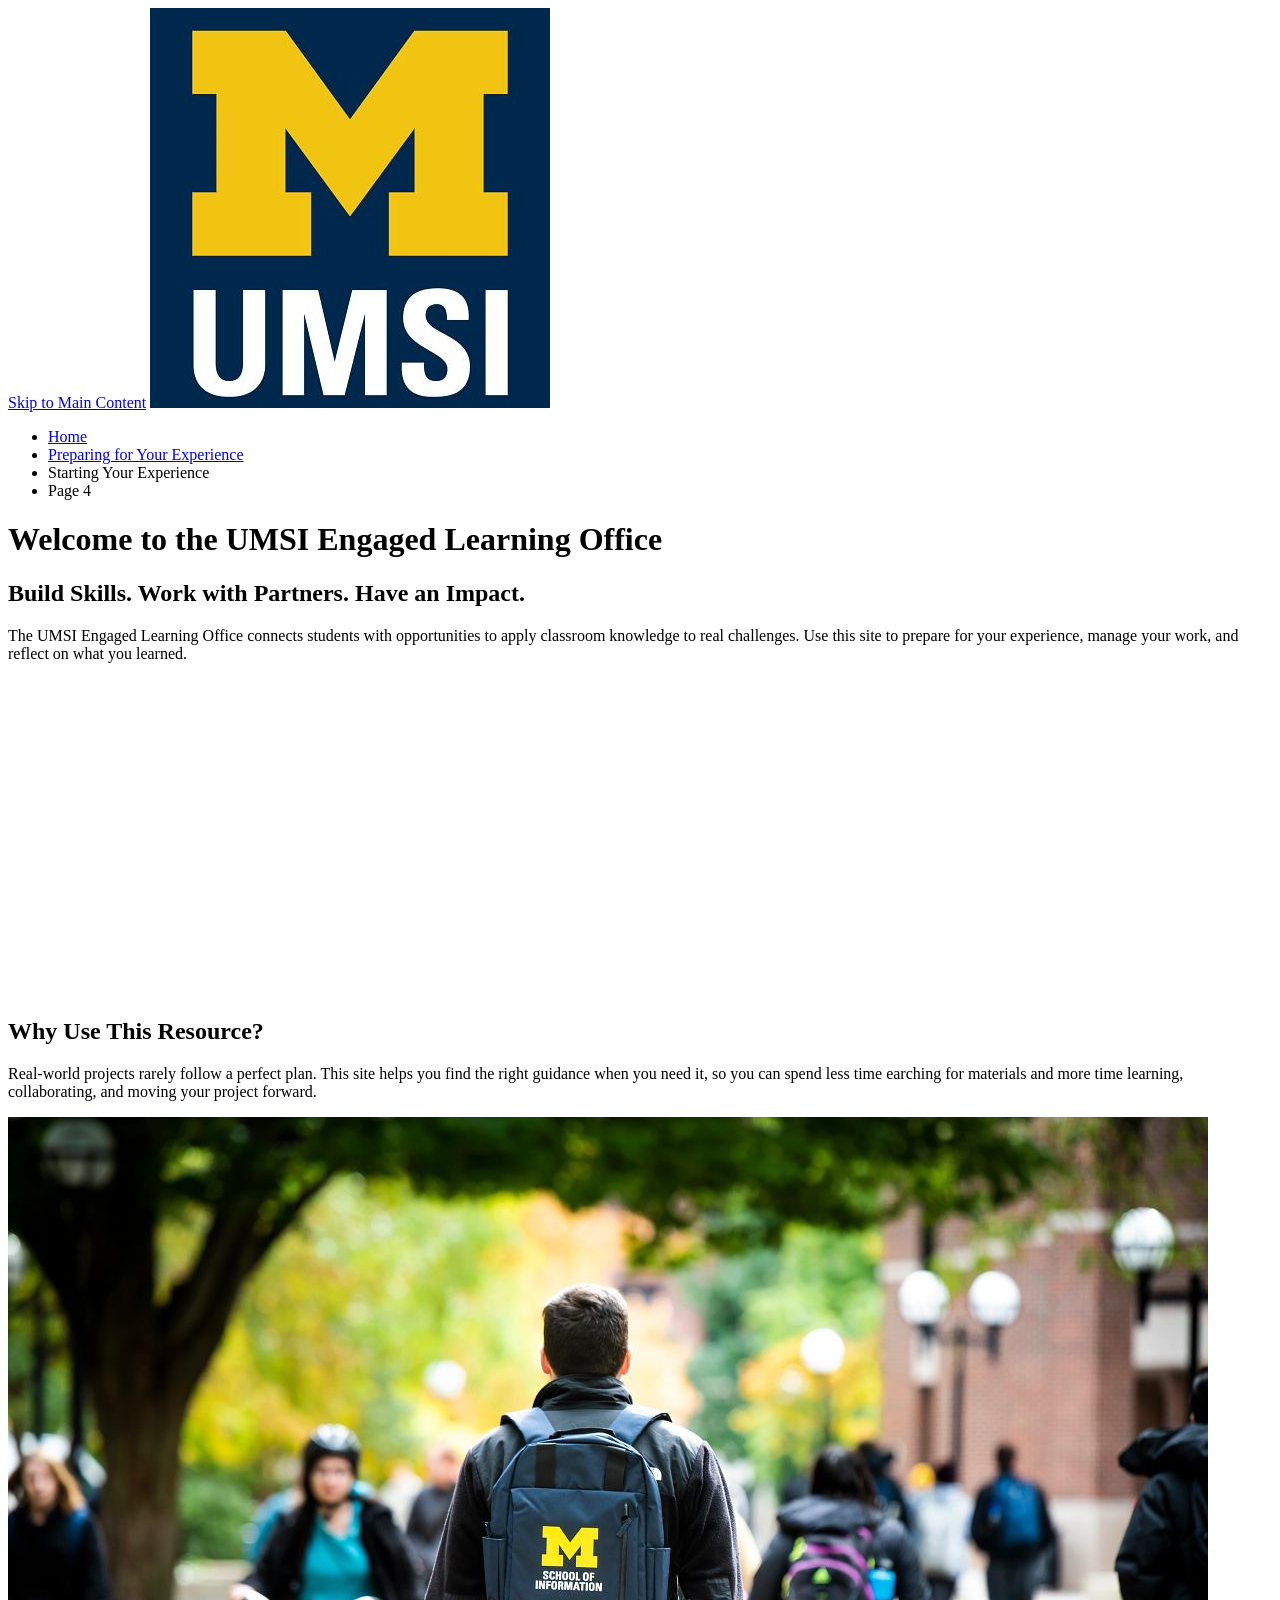
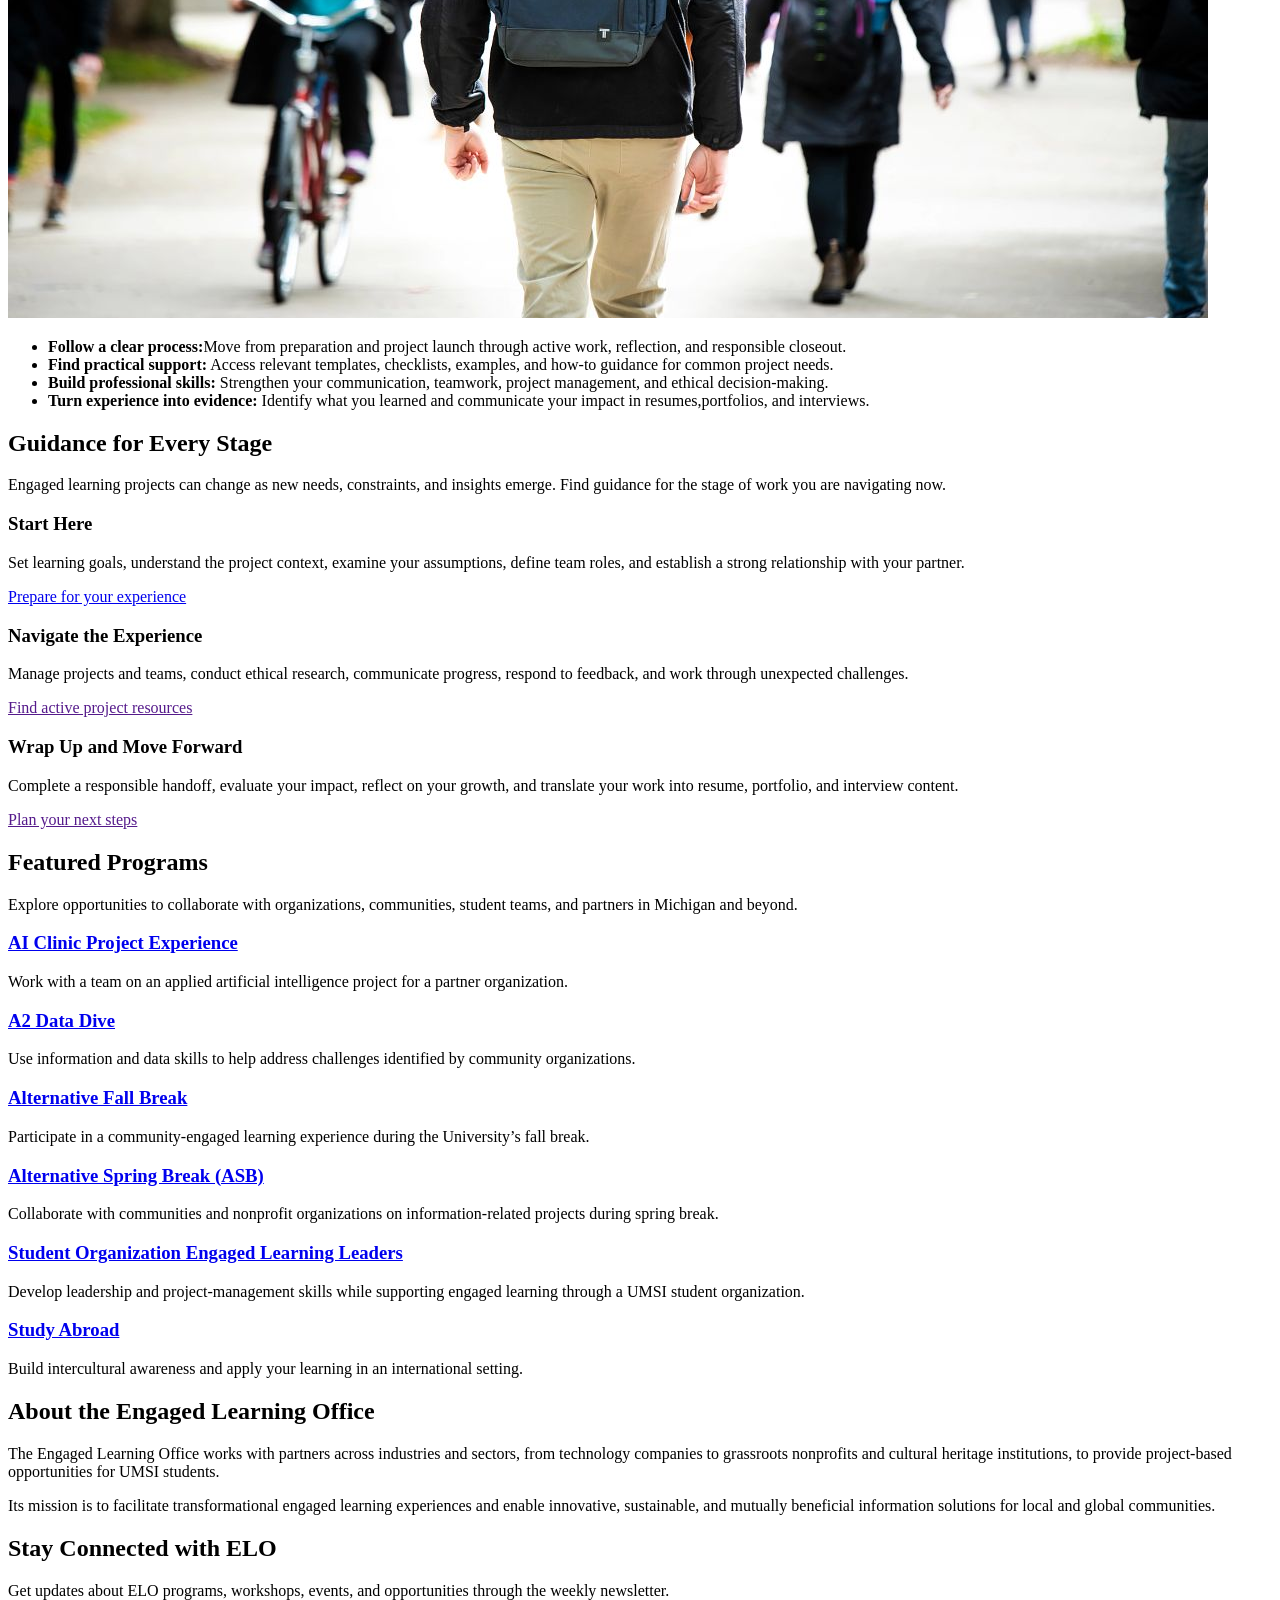
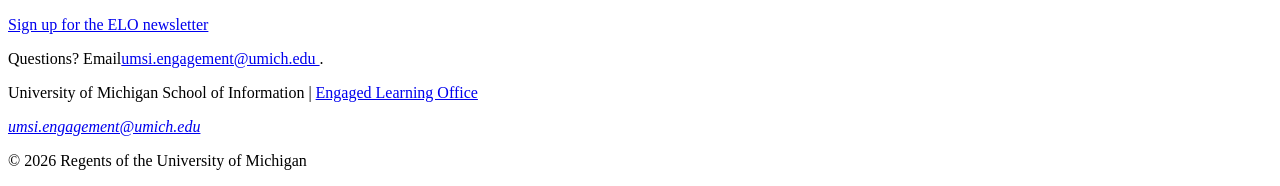
==== index.html @ 08925b09 "Add files via upload uploaded files" ====
<!DOCTYPE html>
<html lang="en">
<head>
    <meta charset="UTF-8">
    <meta name="viewport" content="width=device-width, initial-scale=1.0">
    <title>Engaged Learning Resources | UMSI</title>

</head>
<body>

    <header>
  <a href = "#main">Skip to Main Content</a>
        <img src="images/UMSI_signature_vertical_informal_solidblue.jpg" alt="UMSI Logo">
        <nav>
            <ul>
                <li><a href = "index.html">Home</a></li>
                <li><a href = "prep.html">Preparing for Your Experience</a></li>
                <li><a>Starting Your Experience</a></li>
                <li><a>Page 4</a></li>
            </ul>
        </nav>
    <h1>Welcome to the UMSI Engaged Learning Office</h1>

    </header>
    <main id="main">
    <section>
      <h2>Build Skills. Work with Partners. Have an Impact.</h2>
      <p>
       The UMSI Engaged Learning Office connects students with opportunities to apply classroom knowledge to real challenges. Use this site to prepare for your experience, manage your work, and reflect on what you learned.
      </p>

      <iframe width="560px" height="315px" src="https://www.youtube.com/embed/81ZO9RfIJEQ?si=tBp82YWZMl1u7CVS" title="YouTube video player" frameborder="0" allow="accelerometer; autoplay; clipboard-write; encrypted-media; gyroscope; picture-in-picture; web-share" referrerpolicy="strict-origin-when-cross-origin" allowfullscreen></iframe>
         <!-- Note: this iframe might cause an Axe ARIA error - that's not on you that's on YouTube! -->
    </section>

<section>
    <h2>Why Use This Resource?</h2>

    <p>Real-world projects rarely follow a perfect plan. This site helps you find the right guidance when you need it, so you can spend less time earching for materials and more time learning, collaborating, and moving your project forward.
    </p>
        <img src="images/UMSI_CampusFall_UMSIBackpack_02.jpg" alt="A student wears a UMSI backpack in fall on the drag.">
    <ul>
        <li><strong>Follow a clear process:</strong>Move from preparation and project launch through active work, reflection, and responsible closeout.</li>
        <li><strong>Find practical support:</strong> Access relevant templates, checklists, examples, and how-to guidance for common project needs.</li>
        <li><strong>Build professional skills:</strong> Strengthen your communication, teamwork, project management, and ethical decision-making.</li>
        <li><strong>Turn experience into evidence:</strong> Identify what you learned and communicate your impact in resumes,portfolios, and interviews.</li>
    </ul>
</section>

 <section>
    <h2>Guidance for Every Stage</h2>
    <p>Engaged learning projects can change as new needs, constraints, and insights emerge. Find guidance for the stage of work you are navigating <srong>now.</strong></p>
    <article>
      <h3>Start Here</h3>
      <p>Set learning goals, understand the project context, examine your assumptions, define team roles, and establish a strong relationship with your partner.</p>
      <a href="prep.html">Prepare for your experience</a>
    </article>

    <article>
      <h3>Navigate the Experience</h3>
      <p>Manage projects and teams, conduct ethical research, communicate progress, respond to feedback, and work through unexpected challenges.</p>
      <a href="">Find active project resources</a>
    </article>

    <article>
      <h3>Wrap Up and Move Forward</h3>
      <p>Complete a responsible handoff, evaluate your impact, reflect on your growth, and translate your work into resume, portfolio, and interview content.</p>
      <a href="">Plan your next steps</a>
    </article>
  </section>

   <section>
    <h2>Featured Programs</h2>
    <p>Explore opportunities to collaborate with organizations, communities, student teams, and partners in Michigan and beyond.</p>
    <article>
    <h3><a href="https://mcompass.umich.edu/_portal/tds-program-brochure?programid=12810">AI Clinic Project Experience</a></h3>
    <p>Work with a team on an applied artificial intelligence project for a partner organization.</p>
    </article>

    <article>
    <h3><a href="https://mcompass.umich.edu/_portal/tds-program-brochure?programid=12556">A2 Data Dive</a></h3>
    <p>Use information and data skills to help address challenges identified by community organizations.</p>
    </article>

     <article>
      <h3><a href="https://mcompass.umich.edu/_portal/tds-program-brochure?programid=11297">Alternative Fall Break</a></h3>
      <p>Participate in a community-engaged learning experience during the University’s fall break.</p>
    </article>

    <article>
      <h3><a href="https://mcompass.umich.edu/_portal/tds-program-brochure?programid=10621">Alternative Spring Break (ASB)</a></h3>
       <p>Collaborate with communities and nonprofit organizations on information-related projects during spring break.</p>
    </article>

    <article>
      <h3><a href="https://mcompass.umich.edu/_portal/tds-program-brochure?programid=12294">Student Organization Engaged Learning Leaders</a></h3>
       <p>Develop leadership and project-management skills while supporting engaged learning through a UMSI student organization.</p>
    </article>

    <article>
      <h3><a href="https://www.si.umich.edu/student-life/study-abroad">Study Abroad</a></h3>
      <p>Build intercultural awareness and apply your learning in an international setting. </p>
    </article>
   </section>
  <section>
    <h2>About the Engaged Learning Office</h2>
    <p>The Engaged Learning Office works with partners across industries and sectors, from technology companies to grassroots nonprofits and cultural heritage institutions, to provide project-based opportunities for UMSI students.</p>
    <p>Its mission is to facilitate transformational engaged learning experiences and enable innovative, sustainable, and mutually beneficial information solutions for local and global communities.</p>
  </section>
  <aside>
    <h2>Stay Connected with ELO</h2>
    <p>Get updates about ELO programs, workshops, events, and opportunities through the weekly newsletter.</p>
    <div>
       <a href="https://umsi.info/elo-newsletter"> Sign up for the ELO newsletter</a>
    </div>
    <p>Questions? Email<a href="mailto:umsi.engagement@umich.edu">umsi.engagement@umich.edu </a>.</p>
  </aside>


        <!-- Content taken & modified from UMGPT with the prompt, "Write me a webpage of intro content to help meet the following requirements - this is for the home page": and then pasted in the client objectives & project requirements"
        UMGPT. (2026). UMGPT ( GPT-5.6 Sol September 7th version) [Large language model]. -->
    </main>
    <footer>
        <p>University of Michigan School of Information | <a href="https://www.si.umich.edu/programs/engaged-learning/about-engaged-learning-office">Engaged Learning Office </a></p>
      <address>
        <a href="mailto:umsi.engagement@umich.edu">umsi.engagement@umich.edu</a>
      </address>
      <p>&copy; 2026 Regents of the University of Michigan</p>
    </footer>
</body>
</html>
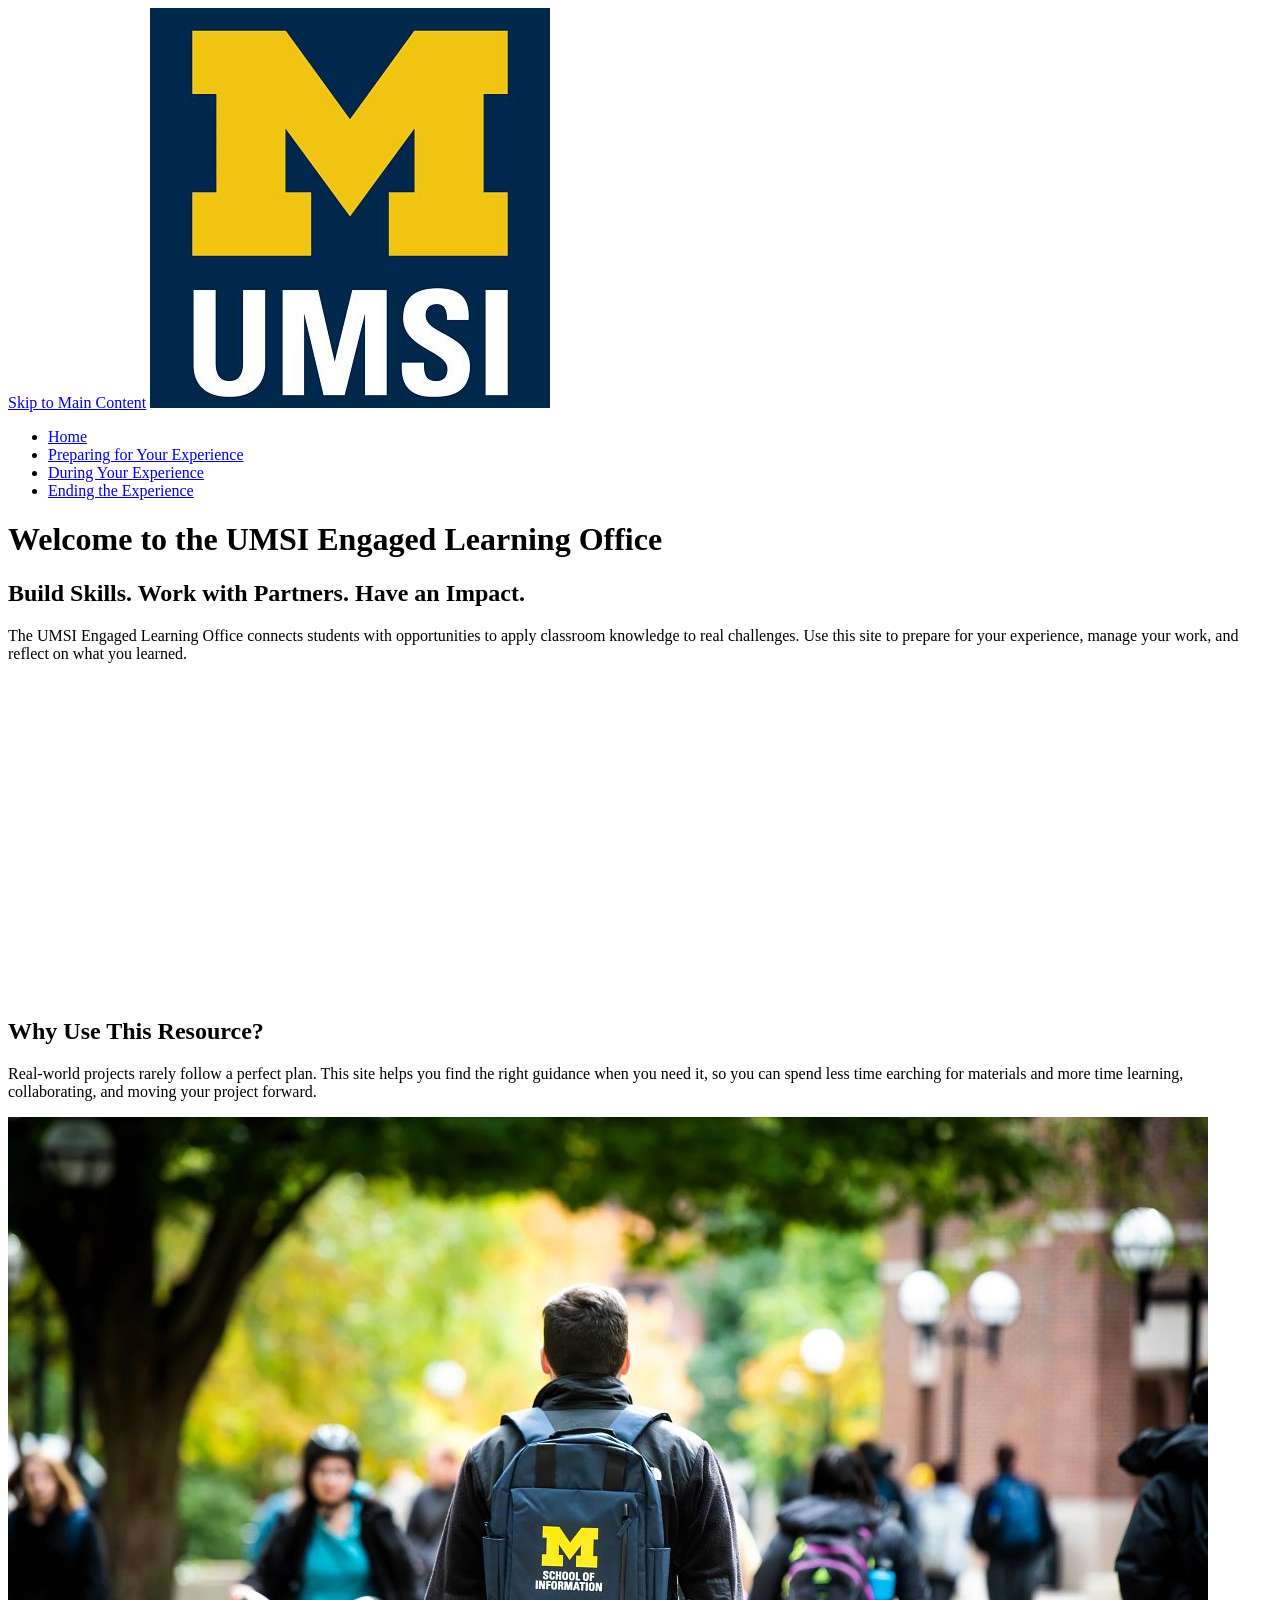
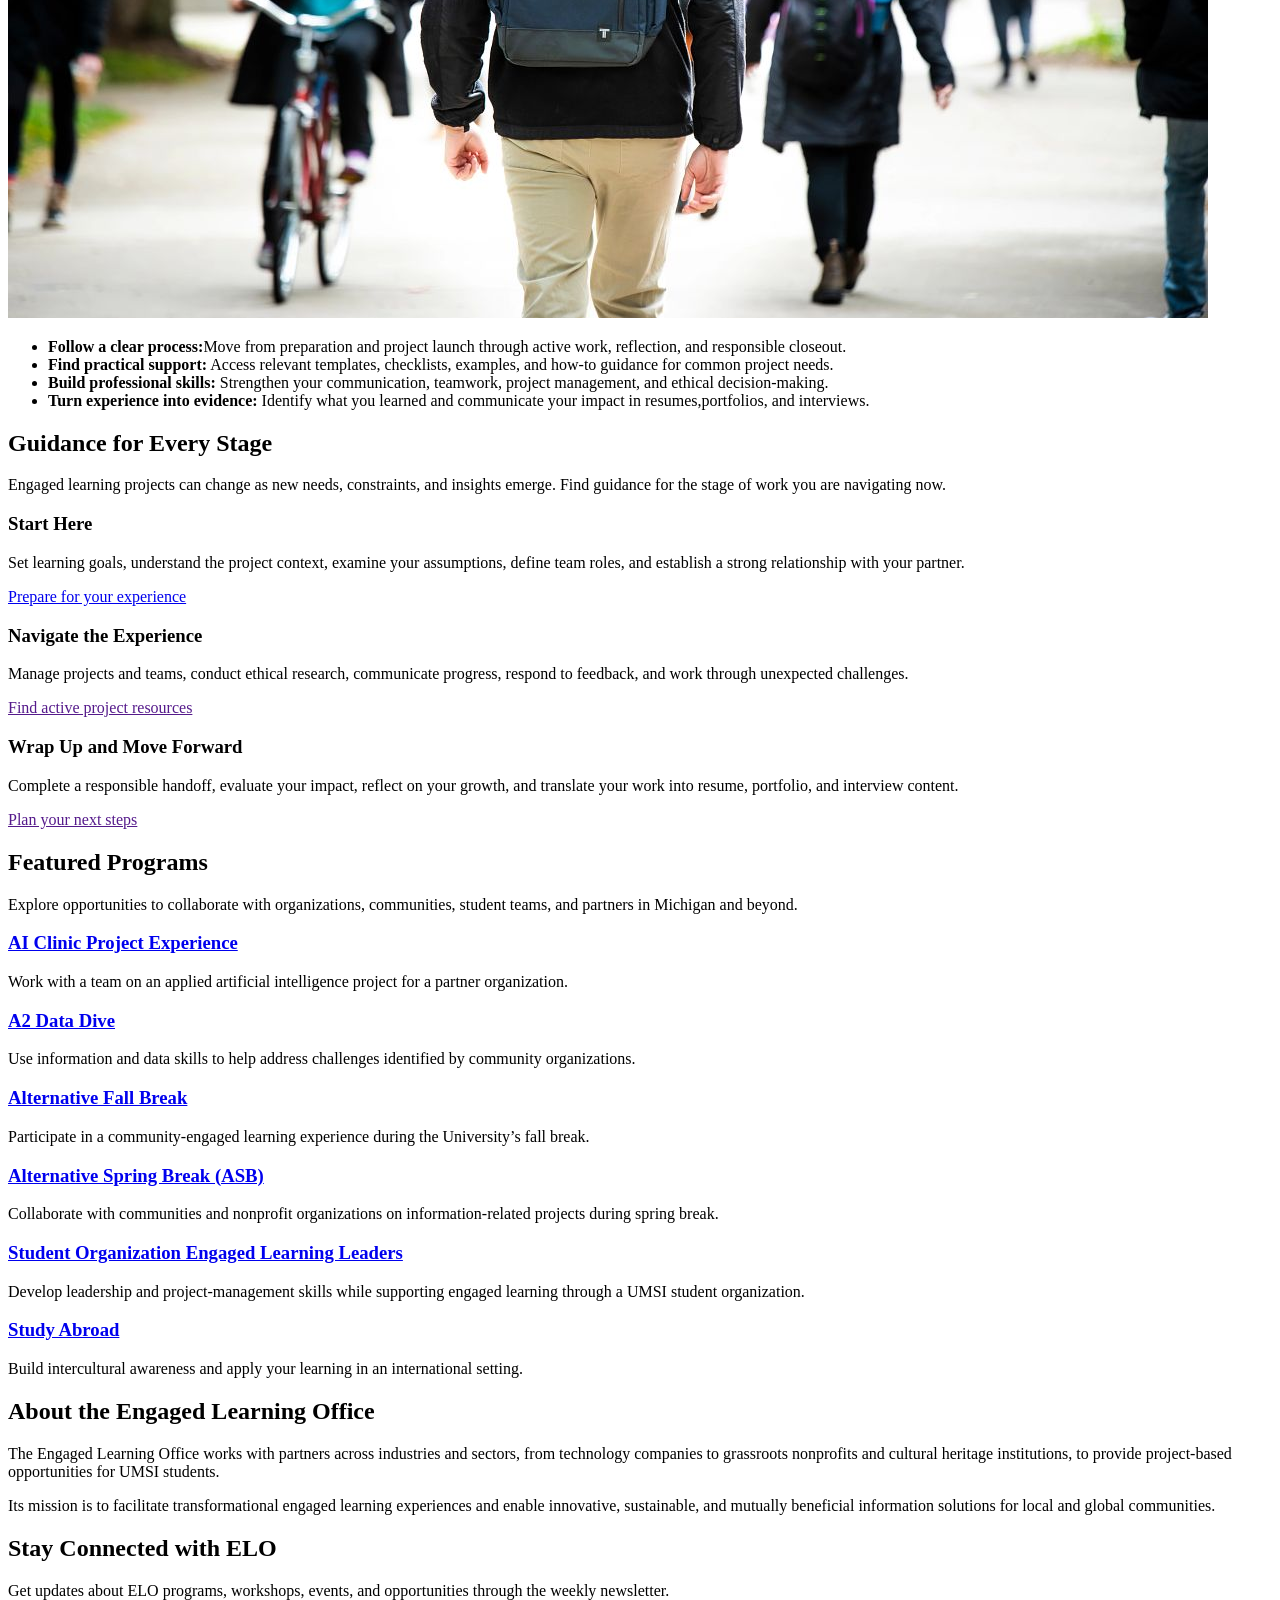
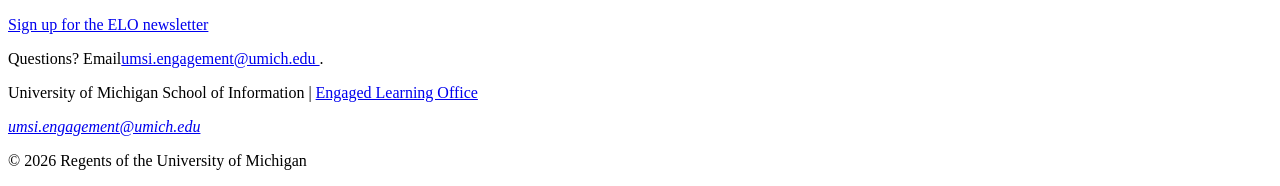
==== commit cbaf486a: "Add files via upload added to during file" ====
--- a/index.html
+++ b/index.html
@@ -15,8 +15,8 @@
             <ul>
                 <li><a href = "index.html">Home</a></li>
                 <li><a href = "prep.html">Preparing for Your Experience</a></li>
-                <li><a>Starting Your Experience</a></li>
-                <li><a>Page 4</a></li>
+                <li><a href = "during.html">During Your Experience</a></li>
+                <li><a href = "ending.html">Ending the Experience</a></li>
             </ul>
         </nav>
     <h1>Welcome to the UMSI Engaged Learning Office</h1>
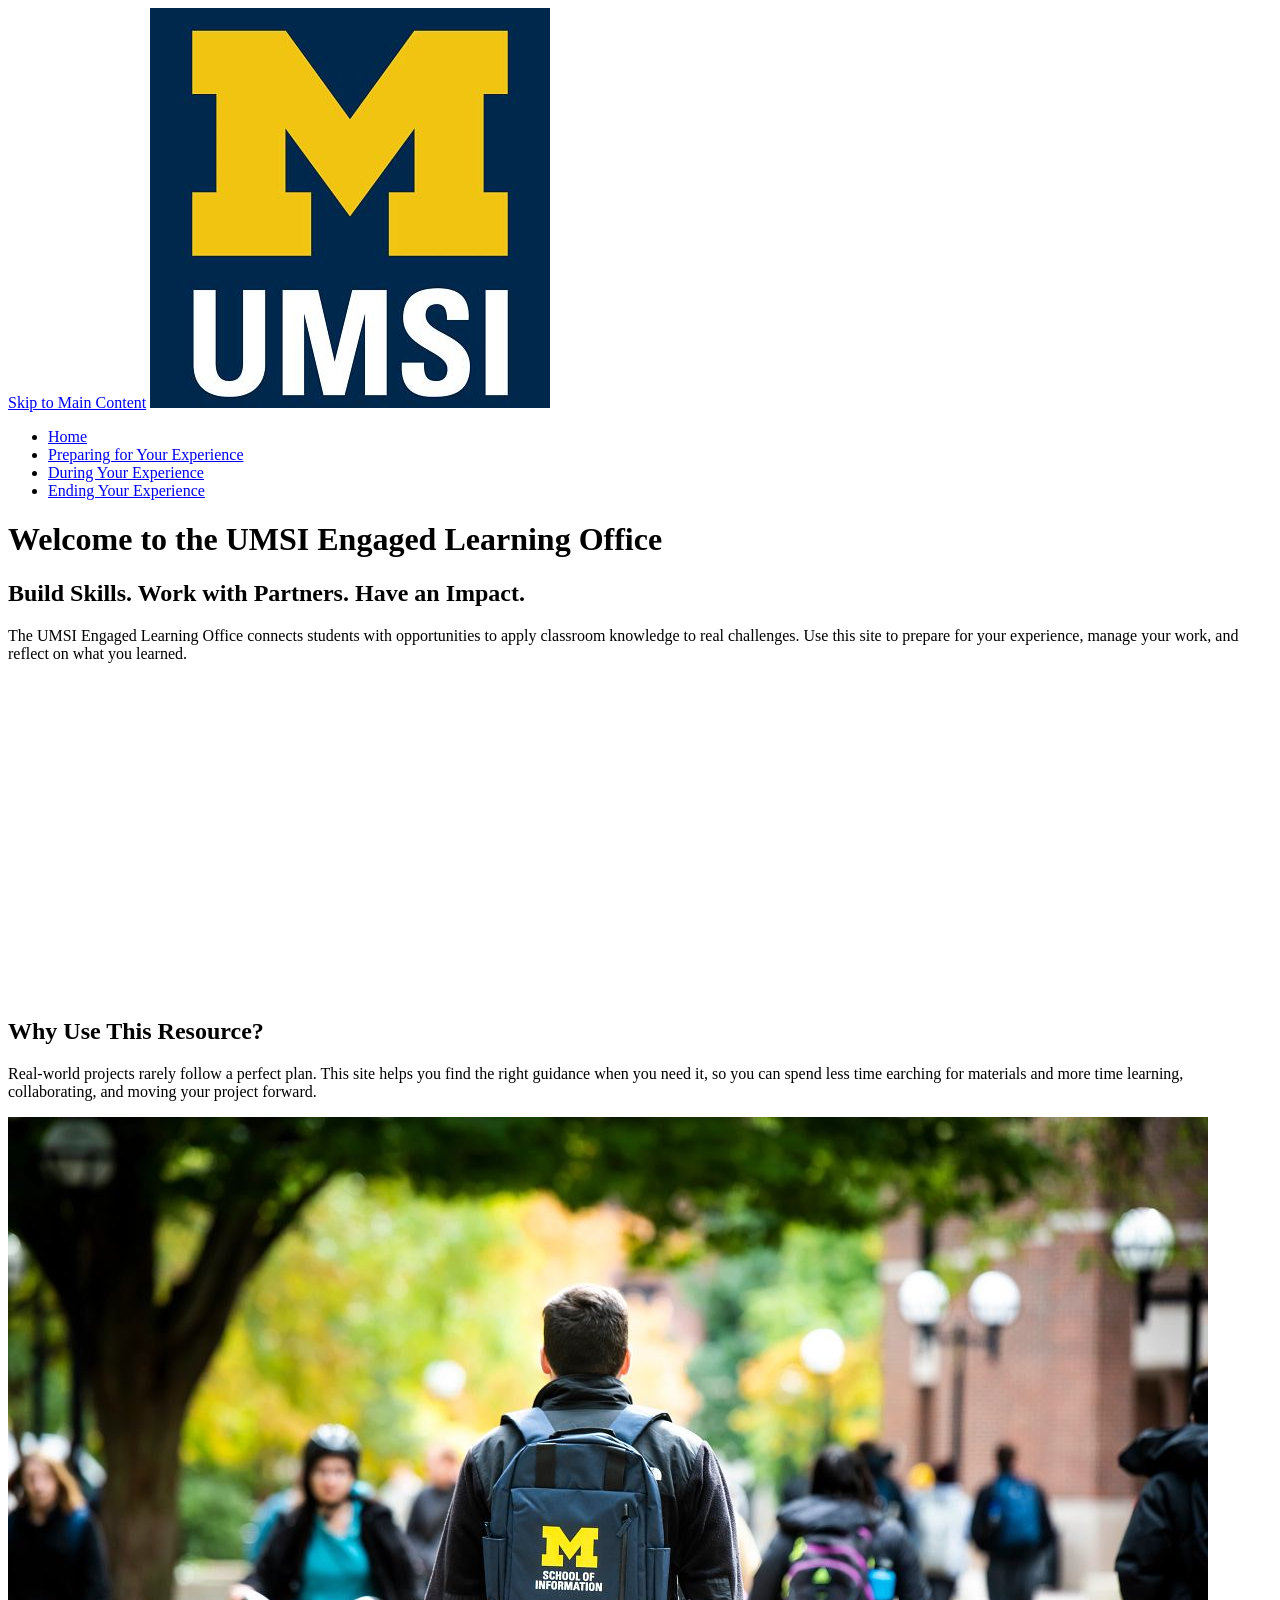
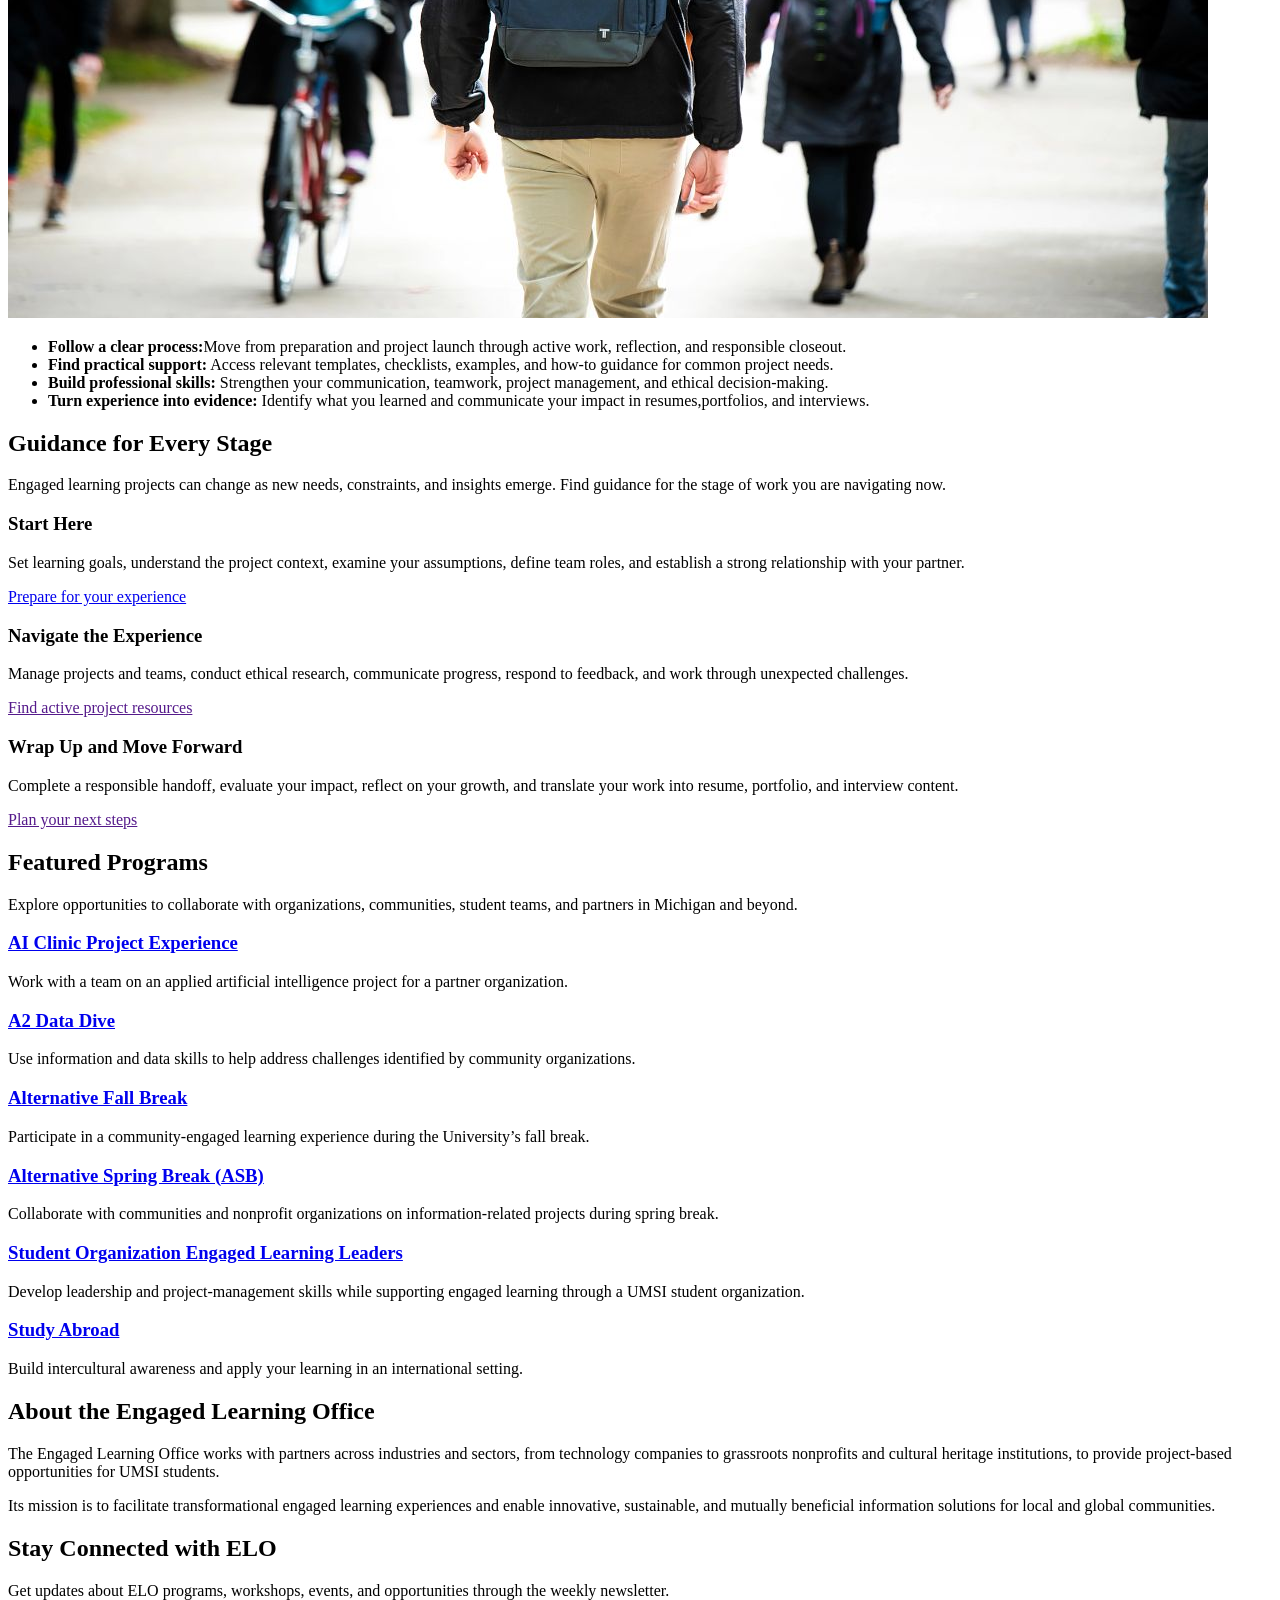
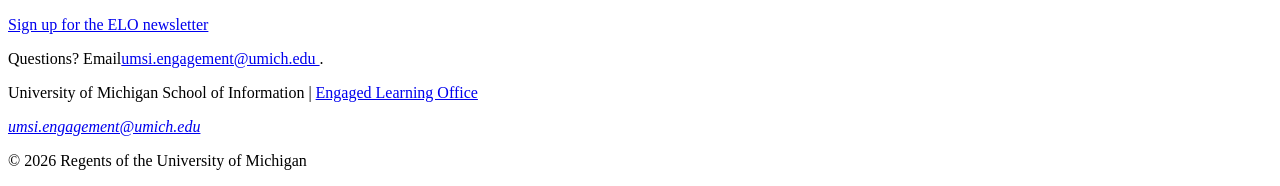
==== commit 7af36d24: "Add files via upload finished files" ====
--- a/index.html
+++ b/index.html
@@ -16,7 +16,7 @@
                 <li><a href = "index.html">Home</a></li>
                 <li><a href = "prep.html">Preparing for Your Experience</a></li>
                 <li><a href = "during.html">During Your Experience</a></li>
-                <li><a href = "ending.html">Ending the Experience</a></li>
+                <li><a href = "ending.html">Ending Your Experience</a></li>
             </ul>
         </nav>
     <h1>Welcome to the UMSI Engaged Learning Office</h1>
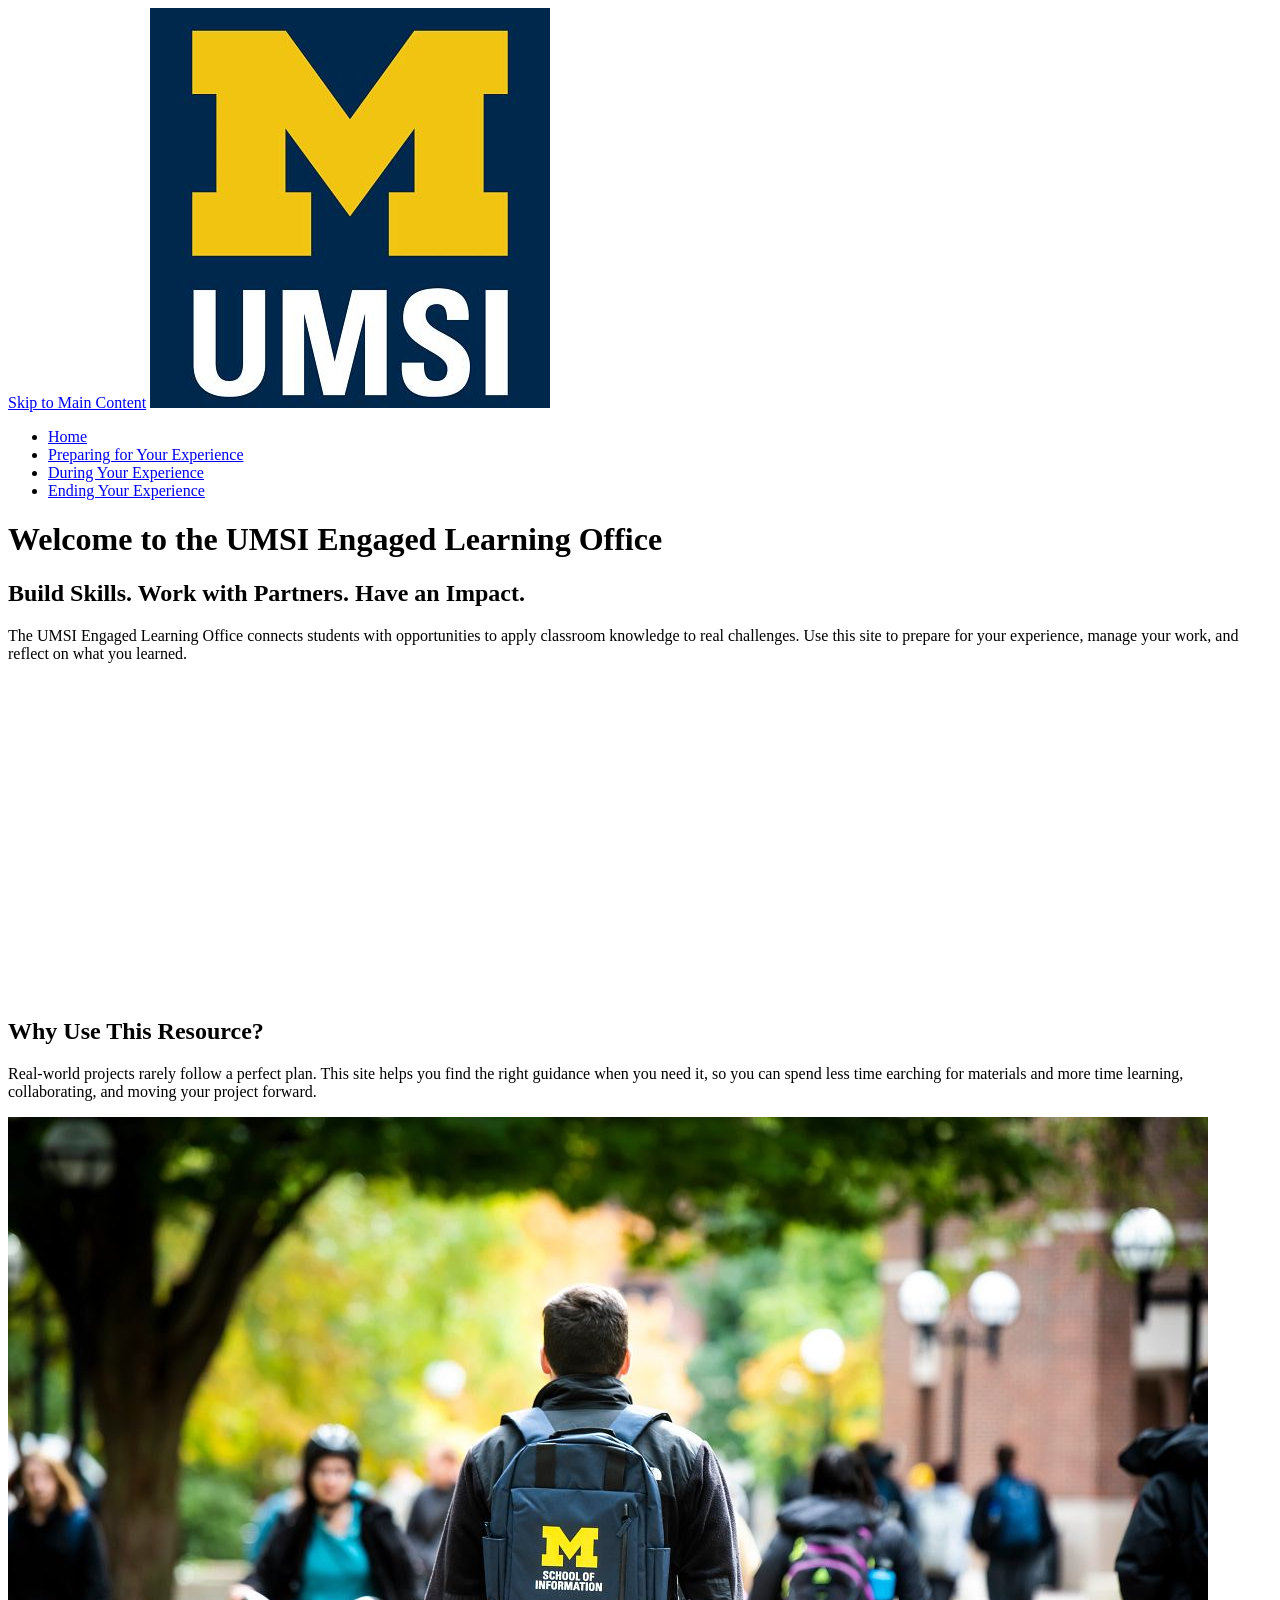
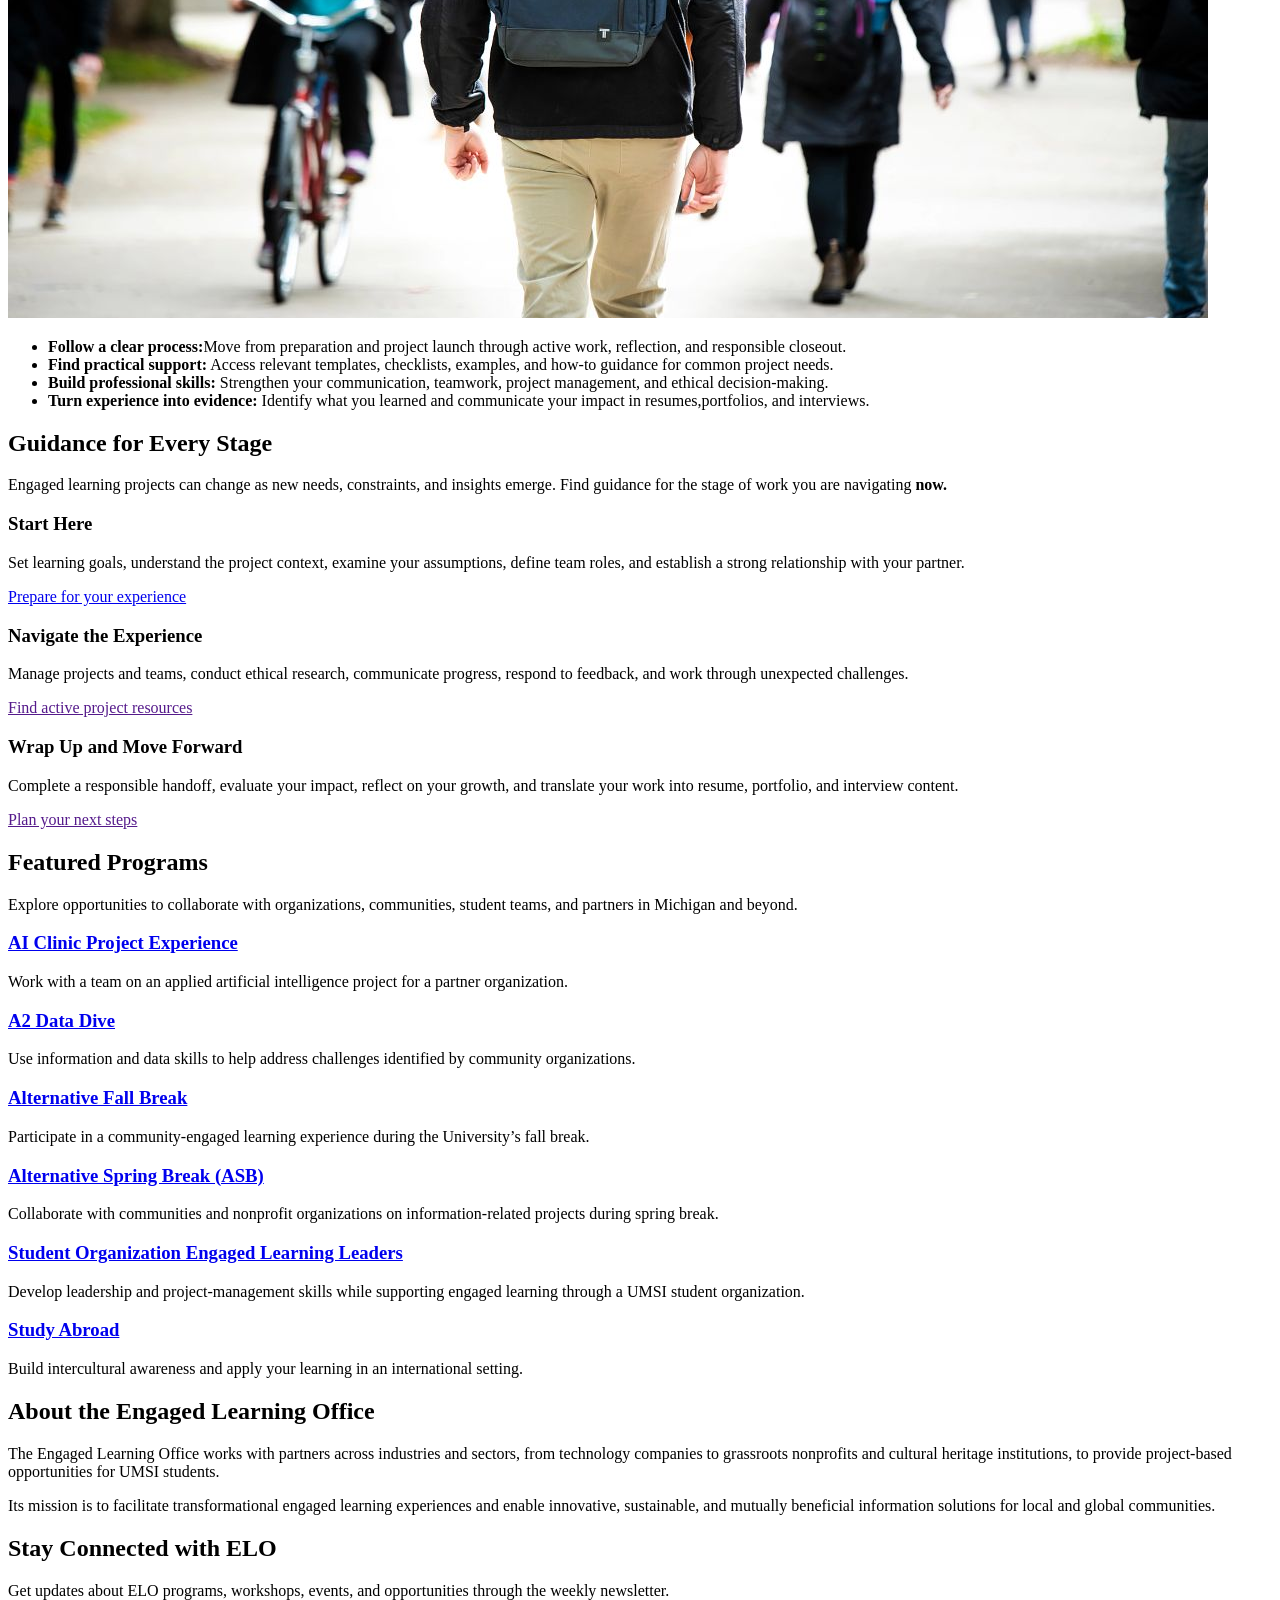
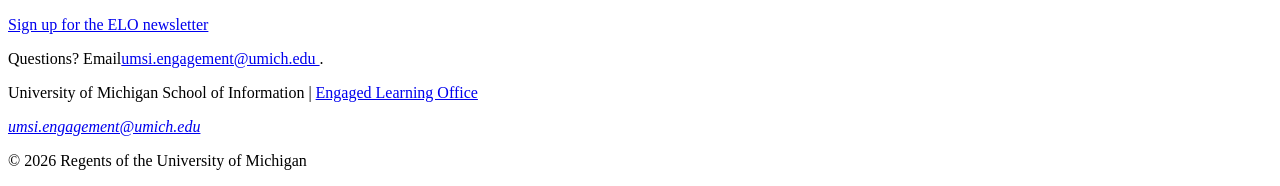
==== commit 7624e61a: "Add files via upload" ====
--- a/index.html
+++ b/index.html
@@ -49,7 +49,7 @@
 
  <section>
     <h2>Guidance for Every Stage</h2>
-    <p>Engaged learning projects can change as new needs, constraints, and insights emerge. Find guidance for the stage of work you are navigating <srong>now.</strong></p>
+    <p>Engaged learning projects can change as new needs, constraints, and insights emerge. Find guidance for the stage of work you are navigating <strong>now.</strong></p>
     <article>
       <h3>Start Here</h3>
       <p>Set learning goals, understand the project context, examine your assumptions, define team roles, and establish a strong relationship with your partner.</p>
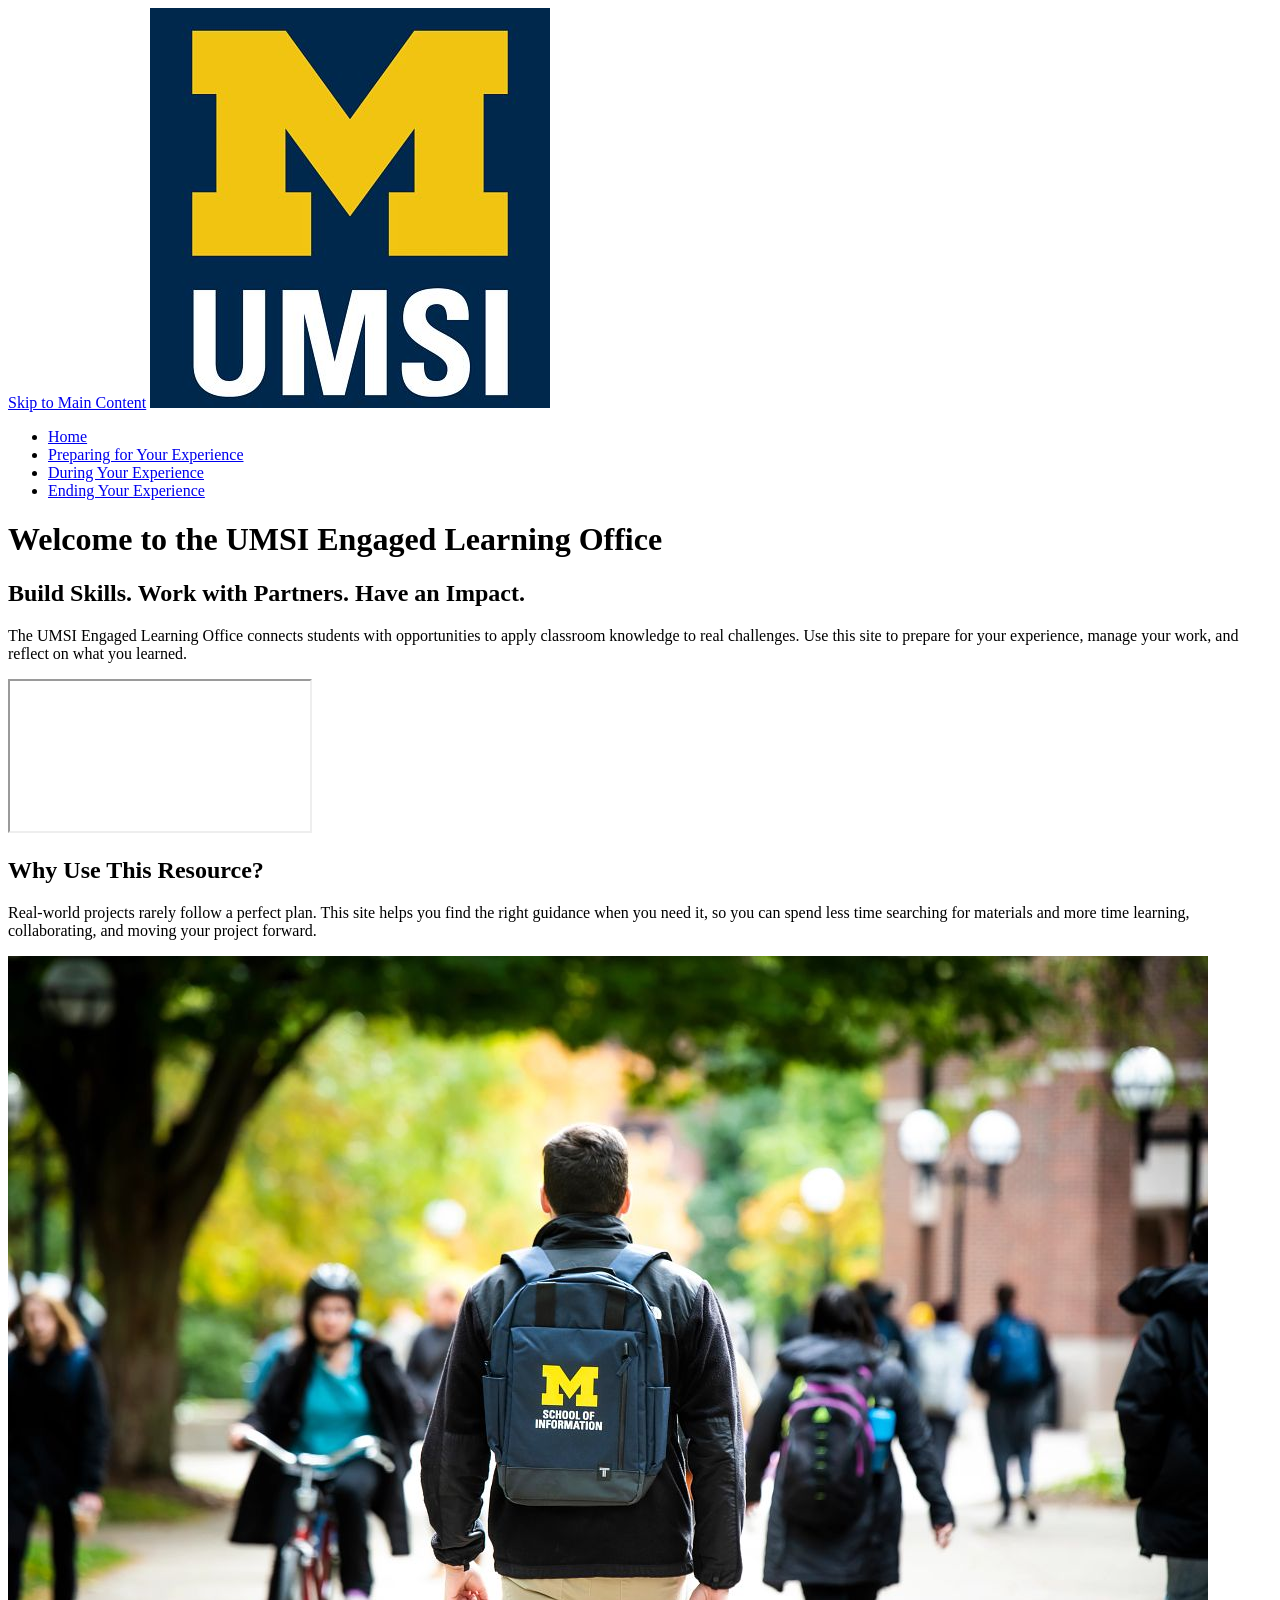
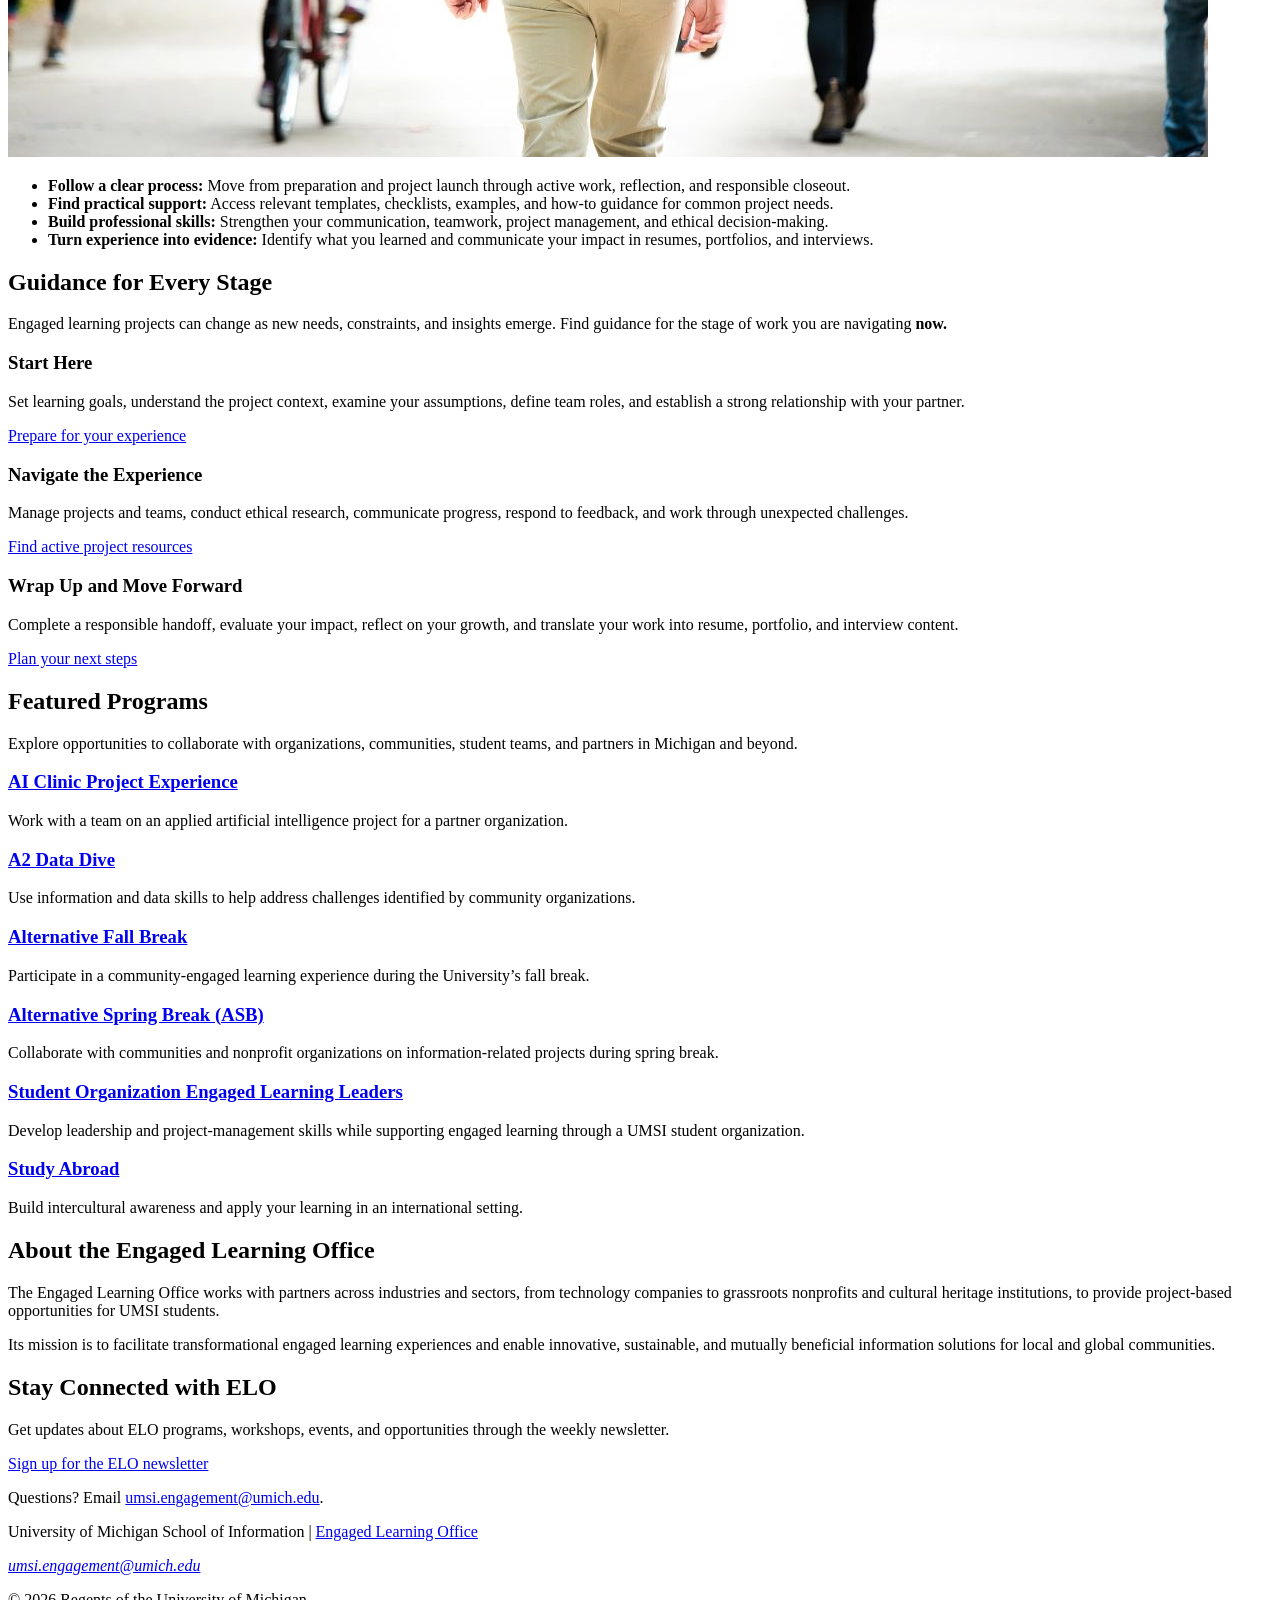
==== commit e06f1587: "Add files via upload" ====
--- a/index.html
+++ b/index.html
@@ -3,54 +3,57 @@
 <head>
     <meta charset="UTF-8">
     <meta name="viewport" content="width=device-width, initial-scale=1.0">
-    <title>Engaged Learning Resources | UMSI</title>
+    <title>Welcome to the UMSI Engaged Learning Office | UMSI</title>
+    <meta name="description" content="Resources to prepare for, manage, and reflect on your UMSI engaged learning experience.">
+    <link rel="stylesheet" href="css/html5reset.css">
+    <link rel="stylesheet" href="css/style.css">
 
 </head>
 <body>
 
     <header>
-  <a href = "#main">Skip to Main Content</a>
-        <img src="images/UMSI_signature_vertical_informal_solidblue.jpg" alt="UMSI Logo">
-        <nav>
-            <ul>
-                <li><a href = "index.html">Home</a></li>
-                <li><a href = "prep.html">Preparing for Your Experience</a></li>
-                <li><a href = "during.html">During Your Experience</a></li>
-                <li><a href = "ending.html">Ending Your Experience</a></li>
-            </ul>
-        </nav>
+    <a class="skip-link" href="#main">Skip to Main Content</a>
+    <img class="logo" src="images/UMSI_signature_vertical_informal_solidblue.jpg" alt="University of Michigan School of Information (UMSI) logo" width="400" height="400">
+    <nav aria-label="Main navigation">
+      <ul>
+        <li><a href="index.html" class="active">Home</a></li>
+        <li><a href="prep.html">Preparing for Your Experience</a></li>
+        <li><a href="during.html">During Your Experience</a></li>
+        <li><a href="ending.html">Ending Your Experience</a></li>
+      </ul>
+    </nav>
     <h1>Welcome to the UMSI Engaged Learning Office</h1>
-
-    </header>
-    <main id="main">
-    <section>
+  </header>
+    <main id="main" tabindex="-1">
+<section>
       <h2>Build Skills. Work with Partners. Have an Impact.</h2>
       <p>
        The UMSI Engaged Learning Office connects students with opportunities to apply classroom knowledge to real challenges. Use this site to prepare for your experience, manage your work, and reflect on what you learned.
       </p>
 
-      <iframe width="560px" height="315px" src="https://www.youtube.com/embed/81ZO9RfIJEQ?si=tBp82YWZMl1u7CVS" title="YouTube video player" frameborder="0" allow="accelerometer; autoplay; clipboard-write; encrypted-media; gyroscope; picture-in-picture; web-share" referrerpolicy="strict-origin-when-cross-origin" allowfullscreen></iframe>
+      <iframe src="https://www.youtube.com/embed/81ZO9RfIJEQ?si=tBp82YWZMl1u7CVS" title="YouTube video player" allow="accelerometer; autoplay; clipboard-write; encrypted-media; gyroscope; picture-in-picture; web-share" referrerpolicy="strict-origin-when-cross-origin" allowfullscreen></iframe>
          <!-- Note: this iframe might cause an Axe ARIA error - that's not on you that's on YouTube! -->
     </section>
 
 <section>
     <h2>Why Use This Resource?</h2>
 
-    <p>Real-world projects rarely follow a perfect plan. This site helps you find the right guidance when you need it, so you can spend less time earching for materials and more time learning, collaborating, and moving your project forward.
+    <p>Real-world projects rarely follow a perfect plan. This site helps you find the right guidance when you need it, so you can spend less time searching for materials and more time learning, collaborating, and moving your project forward.
     </p>
-        <img src="images/UMSI_CampusFall_UMSIBackpack_02.jpg" alt="A student wears a UMSI backpack in fall on the drag.">
+        <img src="images/UMSI_CampusFall_UMSIBackpack_02.jpg" alt="A student wearing a UMSI backpack walks down a tree-lined campus path in fall.">
     <ul>
-        <li><strong>Follow a clear process:</strong>Move from preparation and project launch through active work, reflection, and responsible closeout.</li>
+        <li><strong>Follow a clear process:</strong> Move from preparation and project launch through active work, reflection, and responsible closeout.</li>
         <li><strong>Find practical support:</strong> Access relevant templates, checklists, examples, and how-to guidance for common project needs.</li>
         <li><strong>Build professional skills:</strong> Strengthen your communication, teamwork, project management, and ethical decision-making.</li>
-        <li><strong>Turn experience into evidence:</strong> Identify what you learned and communicate your impact in resumes,portfolios, and interviews.</li>
+        <li><strong>Turn experience into evidence:</strong> Identify what you learned and communicate your impact in resumes, portfolios, and interviews.</li>
     </ul>
 </section>
 
  <section>
     <h2>Guidance for Every Stage</h2>
     <p>Engaged learning projects can change as new needs, constraints, and insights emerge. Find guidance for the stage of work you are navigating <strong>now.</strong></p>
-    <article>
+    <div class="card-grid">
+<article>
       <h3>Start Here</h3>
       <p>Set learning goals, understand the project context, examine your assumptions, define team roles, and establish a strong relationship with your partner.</p>
       <a href="prep.html">Prepare for your experience</a>
@@ -59,20 +62,22 @@
     <article>
       <h3>Navigate the Experience</h3>
       <p>Manage projects and teams, conduct ethical research, communicate progress, respond to feedback, and work through unexpected challenges.</p>
-      <a href="">Find active project resources</a>
+      <a href="during.html">Find active project resources</a>
     </article>
 
     <article>
       <h3>Wrap Up and Move Forward</h3>
       <p>Complete a responsible handoff, evaluate your impact, reflect on your growth, and translate your work into resume, portfolio, and interview content.</p>
-      <a href="">Plan your next steps</a>
+      <a href="ending.html">Plan your next steps</a>
     </article>
-  </section>
+</div>
+</section>
 
    <section>
     <h2>Featured Programs</h2>
     <p>Explore opportunities to collaborate with organizations, communities, student teams, and partners in Michigan and beyond.</p>
-    <article>
+    <div class="card-grid card-grid-compact">
+<article>
     <h3><a href="https://mcompass.umich.edu/_portal/tds-program-brochure?programid=12810">AI Clinic Project Experience</a></h3>
     <p>Work with a team on an applied artificial intelligence project for a partner organization.</p>
     </article>
@@ -101,7 +106,8 @@
       <h3><a href="https://www.si.umich.edu/student-life/study-abroad">Study Abroad</a></h3>
       <p>Build intercultural awareness and apply your learning in an international setting. </p>
     </article>
-   </section>
+</div>
+</section>
   <section>
     <h2>About the Engaged Learning Office</h2>
     <p>The Engaged Learning Office works with partners across industries and sectors, from technology companies to grassroots nonprofits and cultural heritage institutions, to provide project-based opportunities for UMSI students.</p>
@@ -111,9 +117,9 @@
     <h2>Stay Connected with ELO</h2>
     <p>Get updates about ELO programs, workshops, events, and opportunities through the weekly newsletter.</p>
     <div>
-       <a href="https://umsi.info/elo-newsletter"> Sign up for the ELO newsletter</a>
+       <a href="https://umsi.info/elo-newsletter">Sign up for the ELO newsletter</a>
     </div>
-    <p>Questions? Email<a href="mailto:umsi.engagement@umich.edu">umsi.engagement@umich.edu </a>.</p>
+    <p>Questions? Email <a href="mailto:umsi.engagement@umich.edu">umsi.engagement@umich.edu</a>.</p>
   </aside>
 
 
@@ -121,11 +127,11 @@
         UMGPT. (2026). UMGPT ( GPT-5.6 Sol September 7th version) [Large language model]. -->
     </main>
     <footer>
-        <p>University of Michigan School of Information | <a href="https://www.si.umich.edu/programs/engaged-learning/about-engaged-learning-office">Engaged Learning Office </a></p>
-      <address>
-        <a href="mailto:umsi.engagement@umich.edu">umsi.engagement@umich.edu</a>
-      </address>
-      <p>&copy; 2026 Regents of the University of Michigan</p>
-    </footer>
+    <p>University of Michigan School of Information | <a href="https://www.si.umich.edu/programs/engaged-learning/about-engaged-learning-office">Engaged Learning Office</a></p>
+    <address>
+      <a href="mailto:umsi.engagement@umich.edu">umsi.engagement@umich.edu</a>
+    </address>
+    <p>&copy; 2026 Regents of the University of Michigan</p>
+  </footer>
 </body>
 </html>
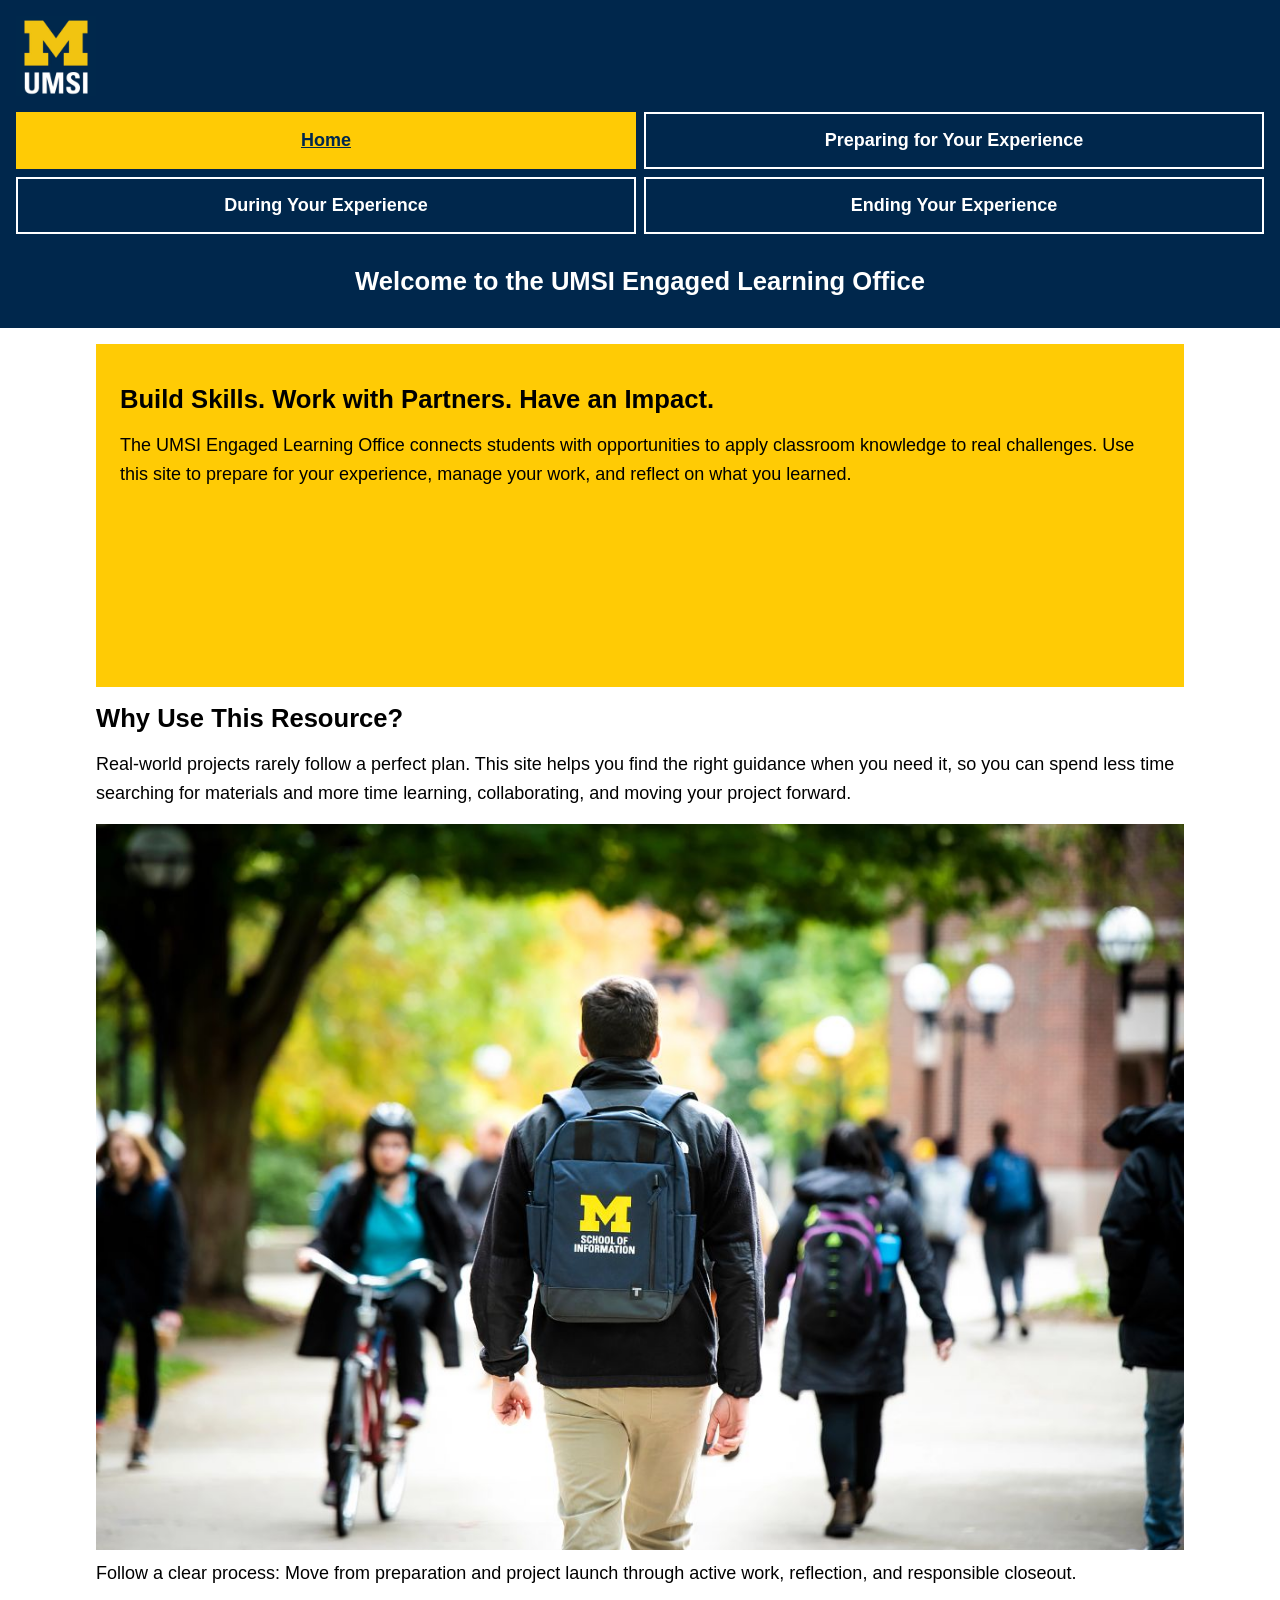
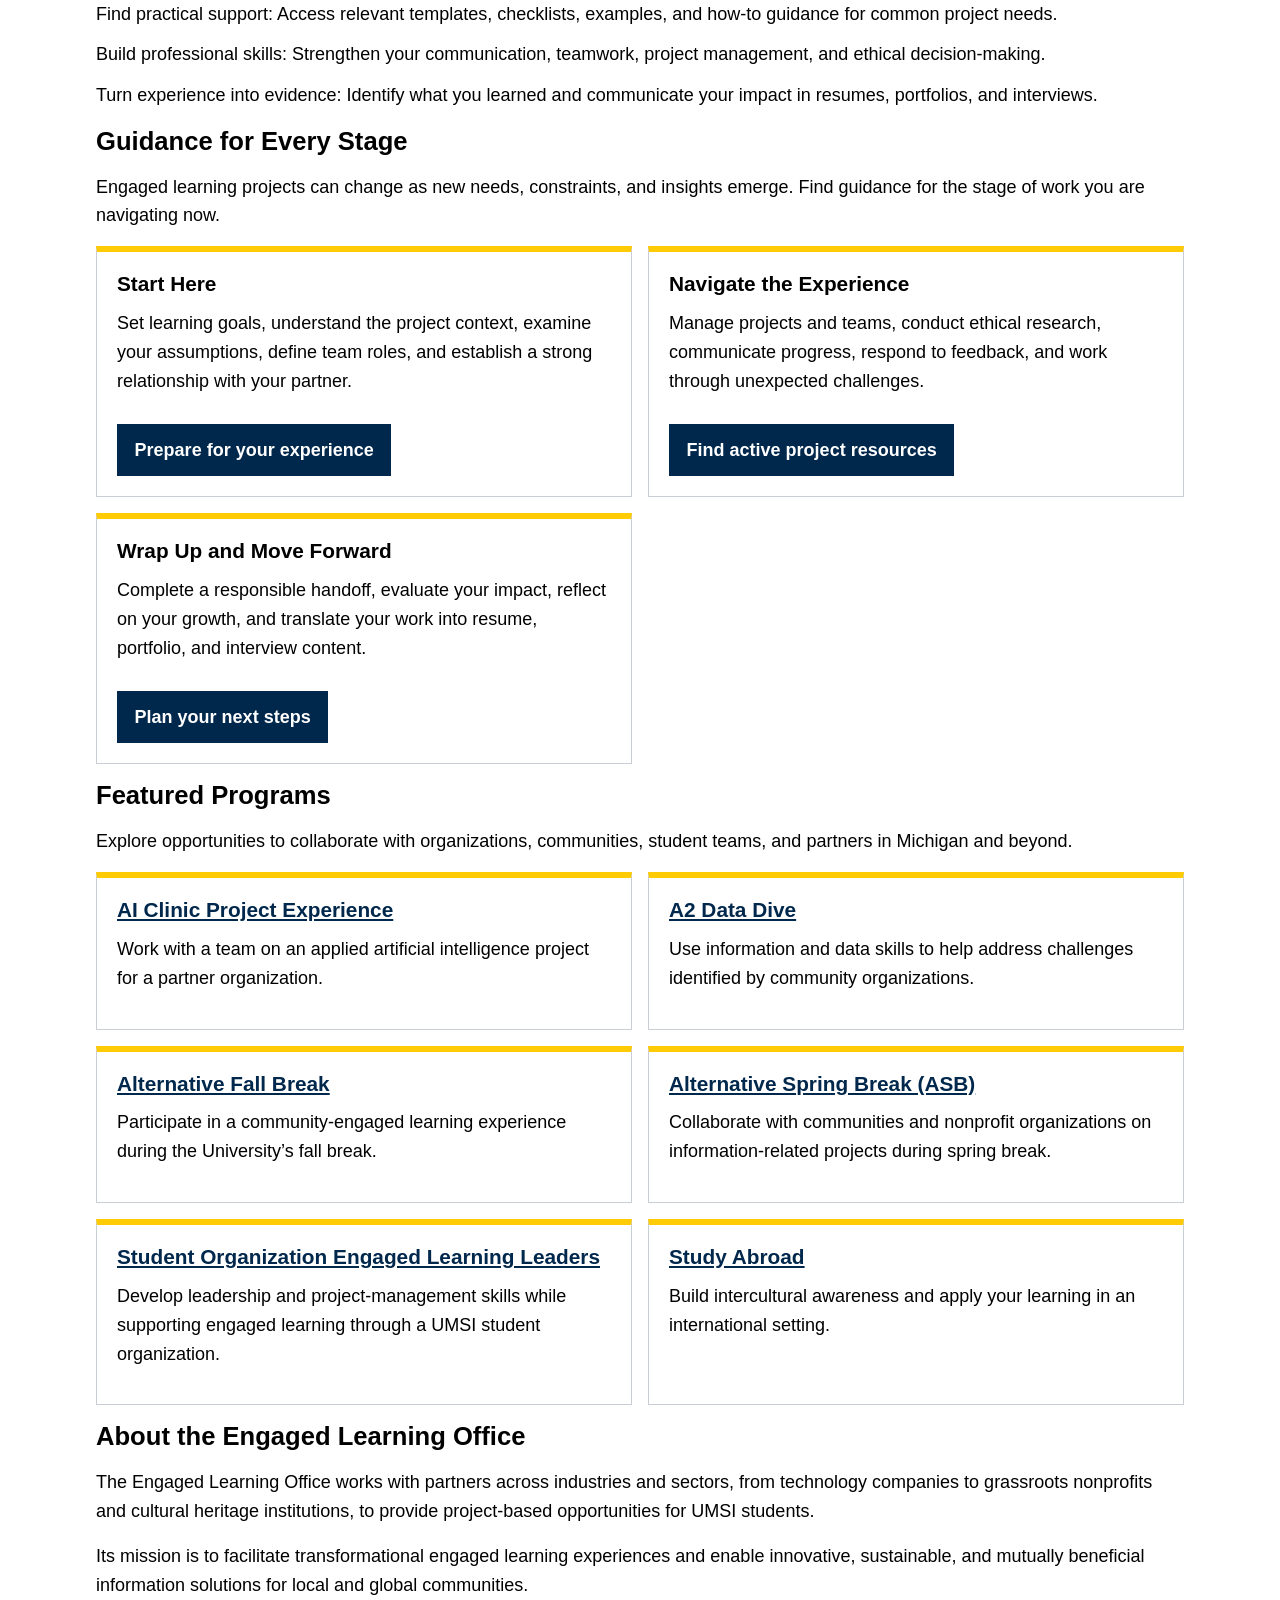
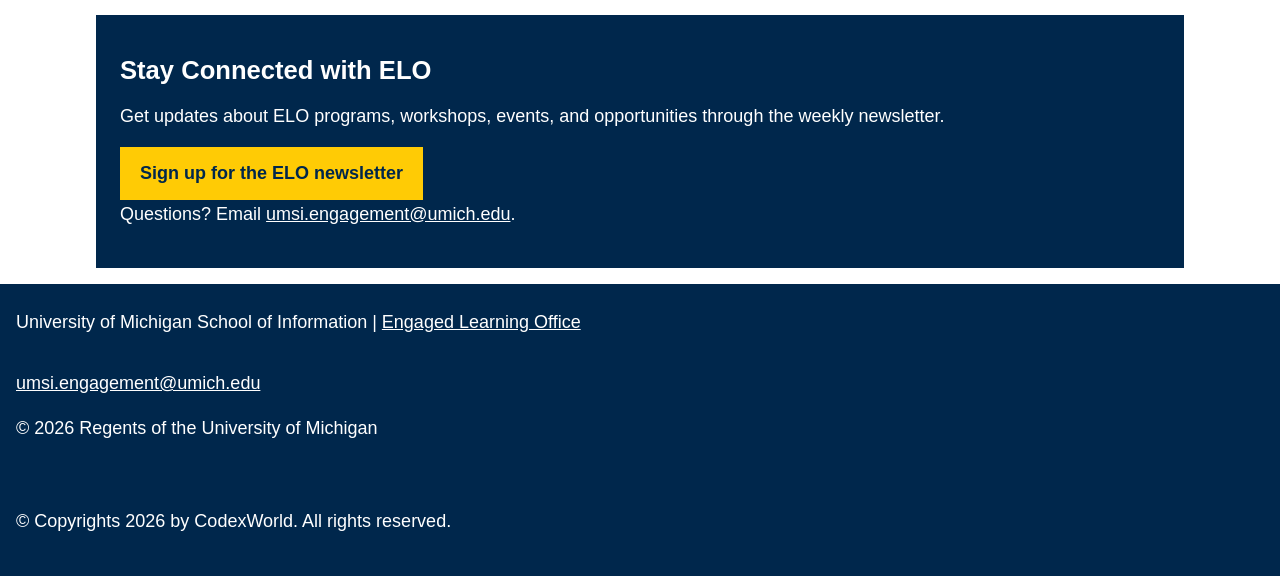
==== commit a9b2dd7f: "Add files via upload updated mobile view" ====
--- a/index.html
+++ b/index.html
@@ -25,7 +25,7 @@
     <h1>Welcome to the UMSI Engaged Learning Office</h1>
   </header>
     <main id="main" tabindex="-1">
-<section>
+<section class="hero">
       <h2>Build Skills. Work with Partners. Have an Impact.</h2>
       <p>
        The UMSI Engaged Learning Office connects students with opportunities to apply classroom knowledge to real challenges. Use this site to prepare for your experience, manage your work, and reflect on what you learned.
@@ -132,6 +132,12 @@
       <a href="mailto:umsi.engagement@umich.edu">umsi.engagement@umich.edu</a>
     </address>
     <p>&copy; 2026 Regents of the University of Michigan</p>
-  </footer>
+  </footer> 
+  <footer>
+    <p>© Copyrights <span id="year"></span> by CodexWorld. All rights reserved.</p>
+</footer> 
+<script>
+  document.querySelector("#year").innerHTML = new Date().getFullYear();
+</script>
 </body>
 </html>
--- a/css/style.css
+++ b/css/style.css
@@ -0,0 +1,259 @@
+/*
+  style.css: UMSI Engaged Learning Office (Client Project)
+  Mobile first: the base styles are the phone layout, so there is no min/max-width
+  media query. Larger screens adapt with fluid units and auto-fit grids.
+  The only media query is for accessibility (prefers-reduced-motion).
+
+  CITATIONS / SOURCES 
+    - Draft written by me with assistance from Claude 
+    - Used code from HW3 and discssussions
+    - Used colors from the UM Brand Guidelines 
+*/
+
+body {
+  font-family: Arial, Helvetica, sans-serif;
+  font-size: 1.125rem;
+  line-height: 1.6;
+  color: #000000;
+  background: #ffffff; 
+  margin: 0;
+}
+
+h1, h2 { 
+  font-size: 1.6rem; 
+  font-weight: bold; 
+  line-height: 1.2;  
+  margin-top: 1rem; 
+  margin-bottom: 1rem;
+}
+
+h3 { 
+  font-size: 1.3rem;
+  line-height: 1.2; 
+  font-weight: bold;  
+} 
+
+p{
+  margin-bottom: 1rem; 
+}
+
+a { 
+    color: #00274C; 
+}
+
+/* Keyboard focus */
+a:focus{ 
+  outline: 3px solid #00274C; 
+  outline-offset: 3px; 
+}
+
+header a:focus, 
+footer a:focus{ 
+  outline-color: #ffffff; 
+}
+
+main:focus{ 
+    outline: none; 
+}
+
+
+.skip-link {
+  position: absolute;
+  top: -5rem;
+  left: 1rem;
+  padding: 0.85rem 1.1rem;
+  font-weight: bold;
+  color: #00274C;
+  background: #FFCB05;
+}
+.skip-link:focus{
+     top: 1rem; 
+}
+
+header {
+  display: grid;
+  grid-template-columns: 5rem 1fr;
+  align-items: center;
+  gap: 1rem;
+  padding: 1rem;
+  color: #ffffff;
+  background: #00274C;
+}
+
+header nav {
+  grid-column: 1 / 3;
+}
+
+header img {  
+  width: 100%;
+  height: auto; 
+}
+
+header h1{
+  grid-column: 1 /3; 
+  text-align: center;
+}
+
+nav ul {
+  display: grid;
+  grid-template-columns: 1fr 1fr;
+  gap: 0.5rem;
+  list-style: none;
+  padding: 0;
+}
+
+nav a {
+  display: block;
+  padding: 0.75rem 1rem;
+  font-weight: bold;
+  text-align: center;
+  text-decoration: none;
+  color: #ffffff;
+  border: 2px solid #ffffff; 
+  transition: background-color 0.2s, color 0.2s;
+}
+
+
+nav a:hover{
+  color: #00274C; 
+  background: #ffffff; 
+}
+
+nav a.active {
+  color: #00274C;
+  background: #FFCB05;
+  border-color: #FFCB05;
+  text-decoration: underline;
+}
+
+
+main {
+  max-width: 70rem;
+  margin: 0 auto;
+  padding: 1rem;
+}
+
+main ol {
+  list-style: decimal;
+  padding-left: 1.5rem;
+}
+
+main li {
+  margin-bottom: 0.75rem;
+}
+
+main img {
+  max-width: 100%;
+  height: auto;
+}
+
+main iframe {
+  max-width: 100%;
+}
+
+.hero {
+  padding: 1.5rem;
+  background: #FFCB05;
+}
+
+.card-grid {
+  display: grid;
+  grid-template-columns: repeat(2, 1fr);
+  gap: 1rem;
+}
+
+article {
+  display: grid;
+  align-content: start;
+  gap: 0.75rem;
+  padding: 1.25rem;
+  border: 1px solid #c9ced6;
+  border-top: 0.4rem solid #FFCB05;
+}
+
+/* link buttons at the bottom of the home page cards */
+article > a:last-child:not(:only-child) {
+  justify-self: start;
+  display: inline-block;
+  padding: 0.75rem 1.1rem;
+  font-weight: bold;
+  text-decoration: none;
+  color: #ffffff;
+  background: #00274C;
+}
+
+.table-wrap {
+  overflow: auto; 
+}
+
+table { 
+  width: 100%; 
+  border-collapse: collapse;
+}
+
+caption { 
+  padding-bottom: 0.5rem; 
+  font-weight: bold; 
+  text-align: left; 
+}
+
+th, td { 
+  padding: 0.75rem;
+  text-align: left;
+  border: 1px solid #c9ced6; 
+}
+
+thead th { 
+    color: #ffffff;
+    background: #00274C; 
+}
+
+tbody th { 
+    background: #f2f2f2; 
+}
+
+aside {
+  padding: 1.5rem;
+  color: #ffffff;
+  background: #00274C;
+}
+
+aside a { 
+    color: #ffffff; 
+}
+
+main > aside div a {
+  display: inline-block;
+  padding: 0.75rem 1.25rem;
+  font-weight: bold;
+  text-decoration: none;
+  color: #00274C;
+  background: #FFCB05;
+}
+
+footer {
+  display: grid;
+  grid-template-columns: 1fr;
+  gap: 1rem; 
+  padding: 1.5rem 1rem; 
+  color:#ffffff; 
+  background-color:#00274C; 
+}
+
+footer a { 
+  display: inline-block; 
+  color: #ffffff; 
+}
+
+footer address {
+  font-style: normal; 
+}
+
+
+@media (prefers-reduced-motion: reduce) {
+  * {
+    transition: none !important;
+    animation: none !important;
+    scroll-behavior: auto !important;
+  }
+}
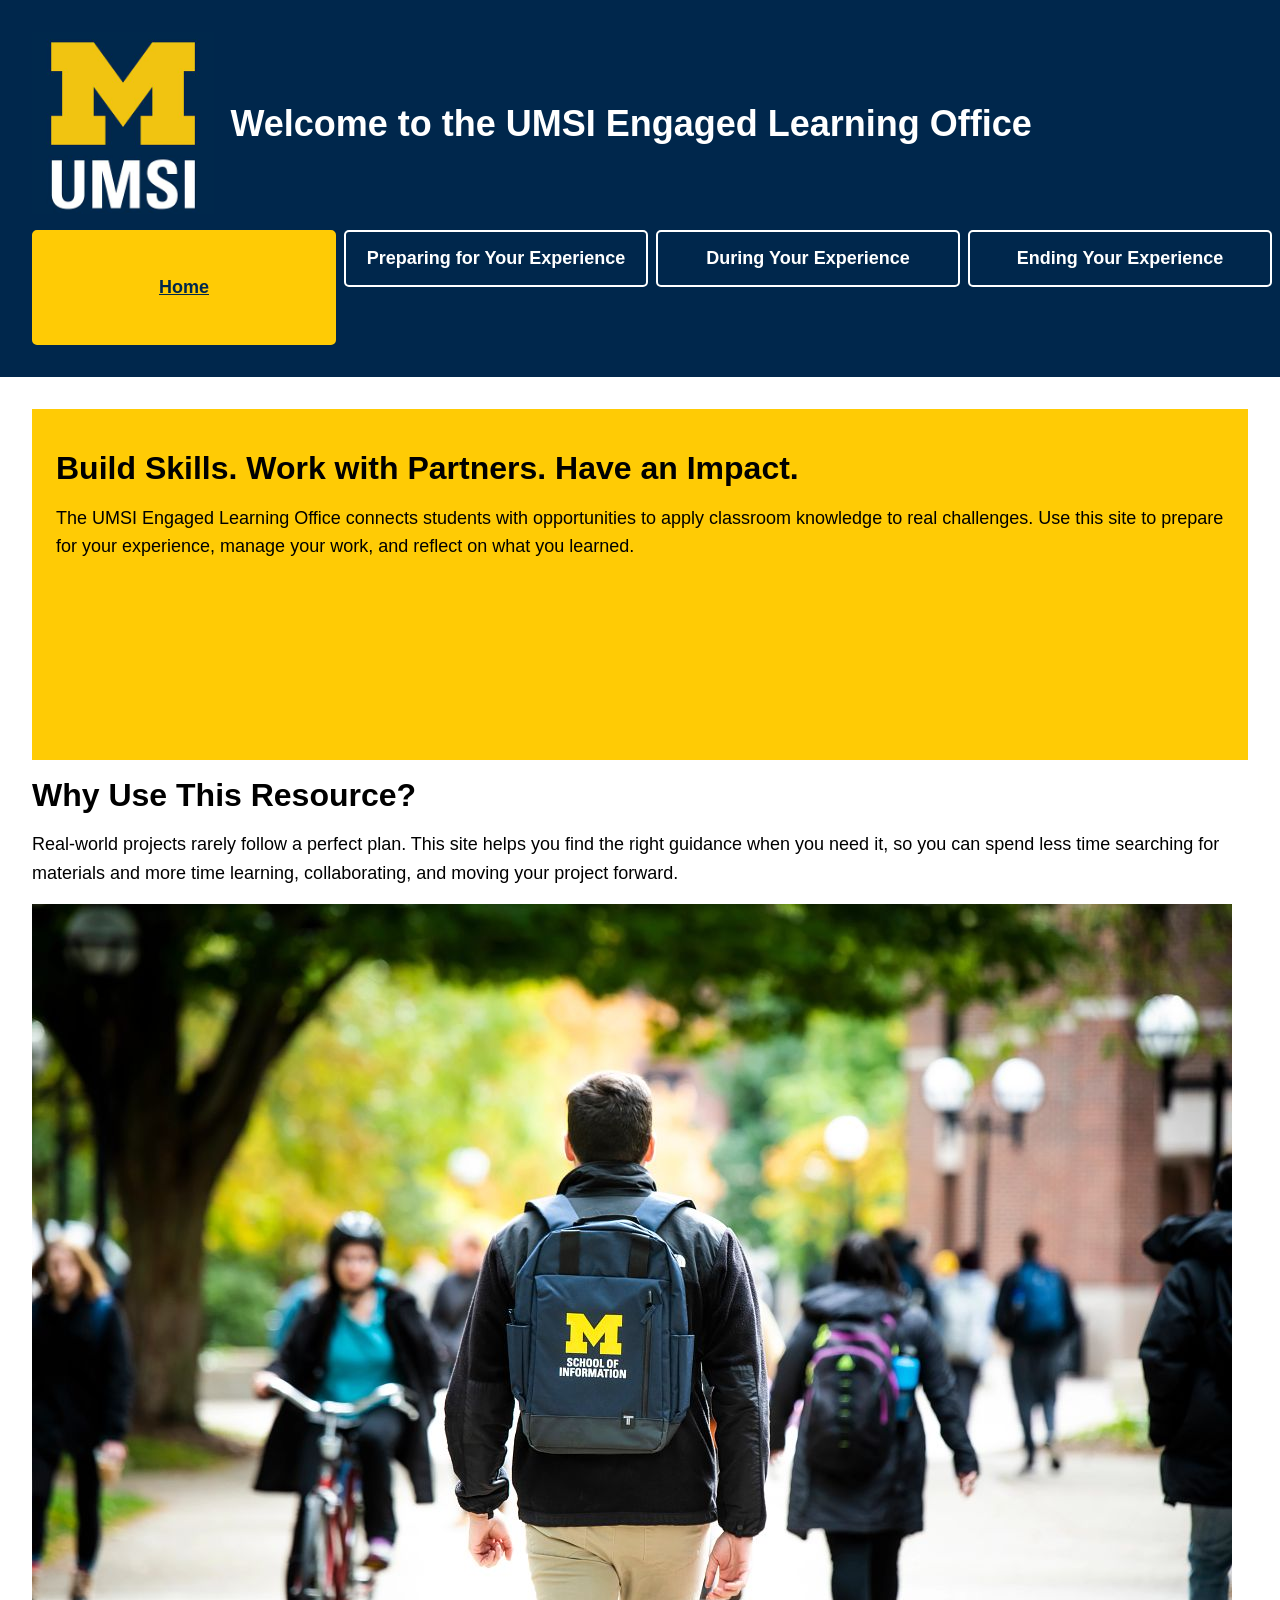
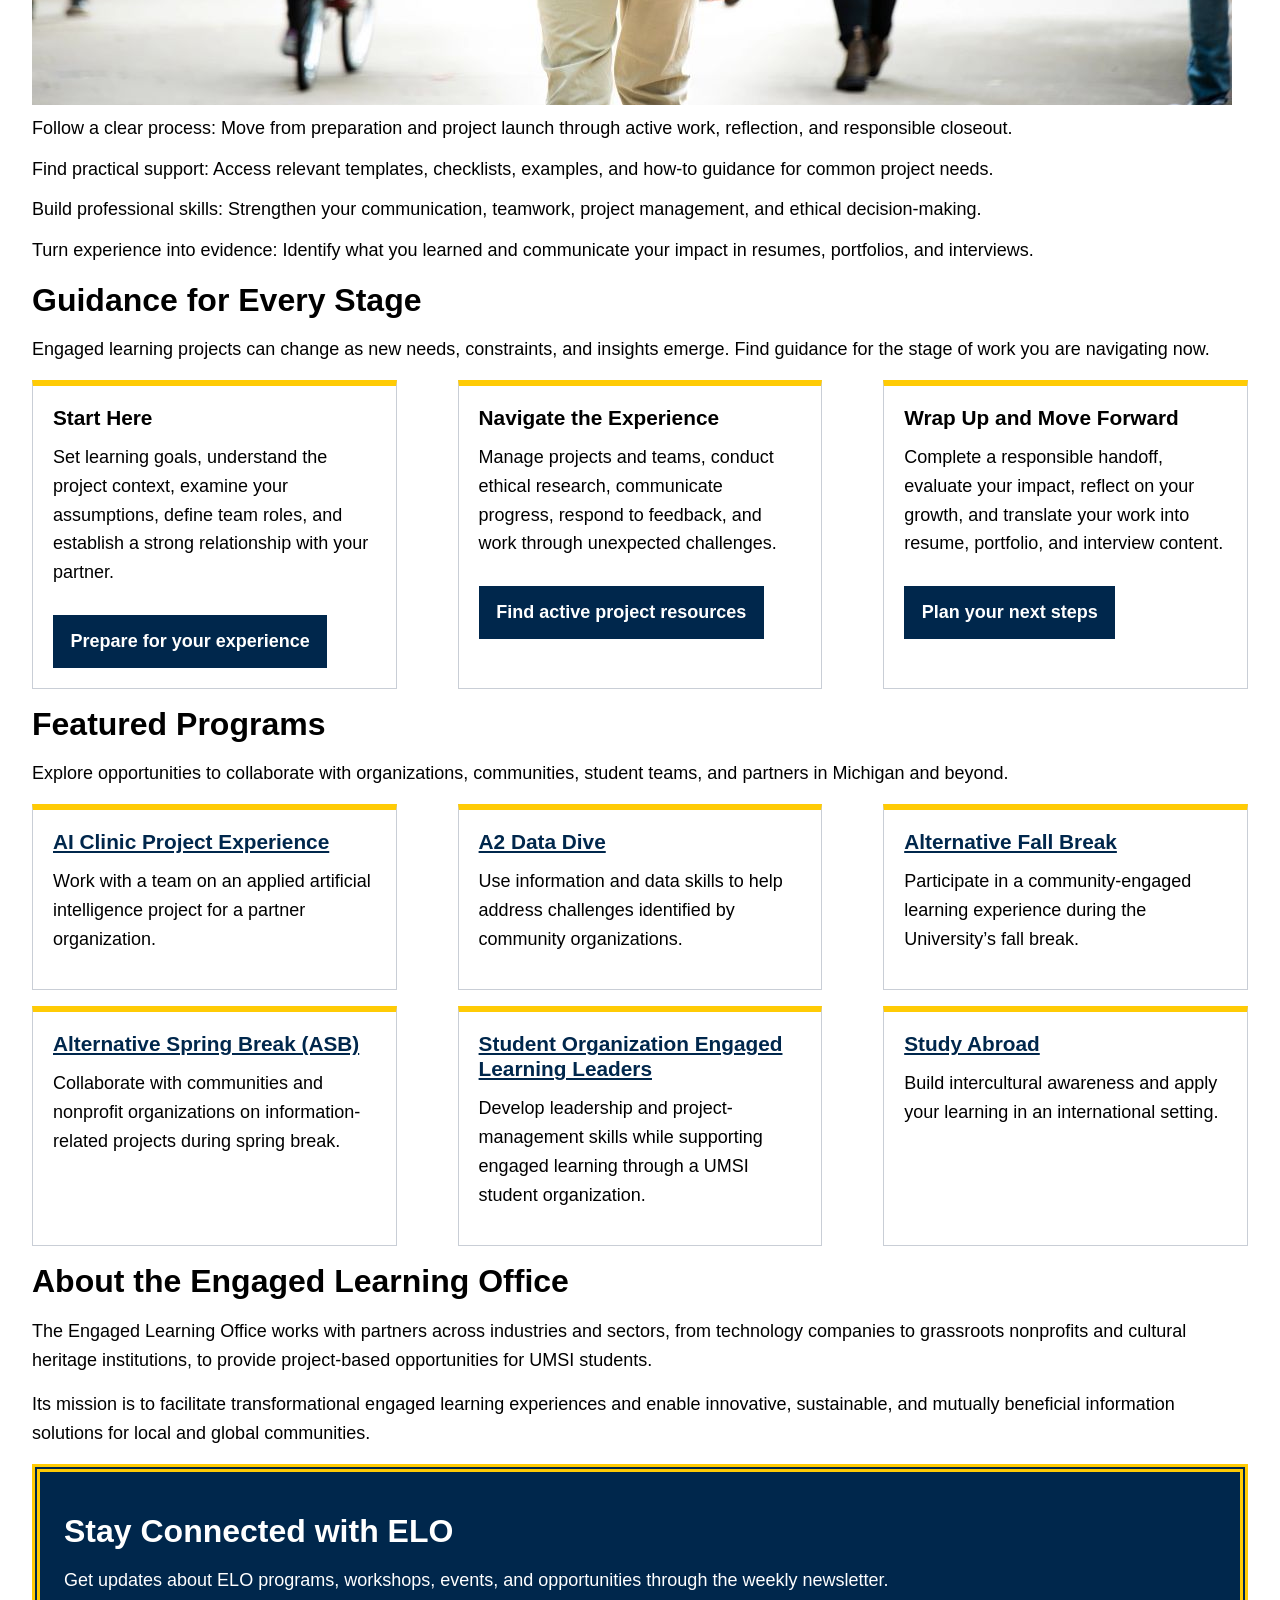
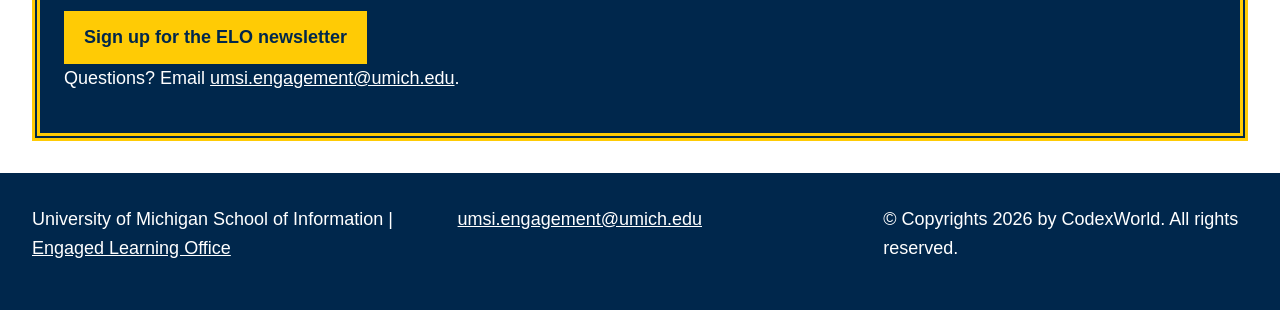
==== commit a5af6f03: "Add files via upload" ====
--- a/index.html
+++ b/index.html
@@ -56,19 +56,19 @@
 <article>
       <h3>Start Here</h3>
       <p>Set learning goals, understand the project context, examine your assumptions, define team roles, and establish a strong relationship with your partner.</p>
-      <a href="prep.html">Prepare for your experience</a>
+      <a class="button" href="prep.html">Prepare for your experience</a>
     </article>
 
     <article>
       <h3>Navigate the Experience</h3>
       <p>Manage projects and teams, conduct ethical research, communicate progress, respond to feedback, and work through unexpected challenges.</p>
-      <a href="during.html">Find active project resources</a>
+      <a class="button" href="during.html">Find active project resources</a>
     </article>
 
     <article>
       <h3>Wrap Up and Move Forward</h3>
       <p>Complete a responsible handoff, evaluate your impact, reflect on your growth, and translate your work into resume, portfolio, and interview content.</p>
-      <a href="ending.html">Plan your next steps</a>
+      <a class="button" href="ending.html">Plan your next steps</a>
     </article>
 </div>
 </section>
@@ -130,12 +130,8 @@
     <p>University of Michigan School of Information | <a href="https://www.si.umich.edu/programs/engaged-learning/about-engaged-learning-office">Engaged Learning Office</a></p>
     <address>
       <a href="mailto:umsi.engagement@umich.edu">umsi.engagement@umich.edu</a>
-    </address>
-    <p>&copy; 2026 Regents of the University of Michigan</p>
-  </footer> 
-  <footer>
+    </address> 
     <p>© Copyrights <span id="year"></span> by CodexWorld. All rights reserved.</p>
-</footer> 
 <script>
   document.querySelector("#year").innerHTML = new Date().getFullYear();
 </script>
--- a/css/style.css
+++ b/css/style.css
@@ -96,7 +96,7 @@
 
 nav ul {
   display: grid;
-  grid-template-columns: 1fr 1fr;
+  grid-template-columns: repeat(2, 1fr);
   gap: 0.5rem;
   list-style: none;
   padding: 0;
@@ -110,6 +110,7 @@
   text-decoration: none;
   color: #ffffff;
   border: 2px solid #ffffff; 
+  border-radius: 5px;
   transition: background-color 0.2s, color 0.2s;
 }
 
@@ -122,13 +123,13 @@
 nav a.active {
   color: #00274C;
   background: #FFCB05;
-  border-color: #FFCB05;
+  border: solid #FFCB05;
   text-decoration: underline;
 }
 
 
 main {
-  max-width: 70rem;
+  width: 100%;
   margin: 0 auto;
   padding: 1rem;
 }
@@ -148,7 +149,8 @@
 }
 
 main iframe {
-  max-width: 100%;
+  max-width: 100%;  
+  height: auto;
 }
 
 .hero {
@@ -171,23 +173,13 @@
   border-top: 0.4rem solid #FFCB05;
 }
 
-/* link buttons at the bottom of the home page cards */
-article > a:last-child:not(:only-child) {
-  justify-self: start;
-  display: inline-block;
-  padding: 0.75rem 1.1rem;
-  font-weight: bold;
-  text-decoration: none;
-  color: #ffffff;
-  background: #00274C;
-}
-
-.table-wrap {
+.table-wrap { 
   overflow: auto; 
 }
 
 table { 
-  width: 100%; 
+  width: 100%;  
+  min-width: 36rem;
   border-collapse: collapse;
 }
 
@@ -215,7 +207,8 @@
 aside {
   padding: 1.5rem;
   color: #ffffff;
-  background: #00274C;
+  background: #00274C; 
+  border: 8px double #FFCB05;
 }
 
 aside a { 
@@ -249,11 +242,145 @@
   font-style: normal; 
 }
 
-
-@media (prefers-reduced-motion: reduce) {
+.single-card {
+  grid-template-columns: 1fr;
+}
+
+
+.button{ 
+  justify-items: start;
+  display: inline-block;
+  padding: 0.75rem 1.1rem;
+  font-weight: bold;
+  text-decoration: none;
+  color: #ffffff;
+  background: #00274C;
+}
+
+
+@media screen and (prefers-reduced-motion: reduce) {
   * {
     transition: none !important;
     animation: none !important;
     scroll-behavior: auto !important;
   }
-}+} 
+
+
+@media screen and (min-width:800px){
+  
+  header{
+    grid-template-columns: 15% 1fr; 
+    padding: 2rem; 
+  }
+
+  header h1{
+    grid-column: 2; 
+    grid-row: 1; 
+    text-align: left; 
+    font-size: 2.25rem; 
+  } 
+
+  header nav{
+    grid-row: 2; 
+  }
+
+  nav ul{
+    grid-template-columns: repeat(4, 25%);
+    justify-content: space-between; 
+  }
+
+  main{
+    padding: 2rem; 
+  }
+
+  nav a.active{
+    padding: 2.5rem; 
+  }
+
+  h2{
+    font-size: 2rem;
+  } 
+
+  .card-grid{
+    grid-template-columns: repeat(3, 30%);
+    justify-content: space-between; 
+    align-items: stretch; 
+  }
+
+  .single-card{
+    grid-template-columns: 100%;
+  }
+
+    
+    
+    /* practicing with hover states on articles
+    article:hover{
+      border: solid #00274C; 
+    } */
+
+  footer{
+    grid-template-columns: repeat(3, 30%);
+    justify-content: space-between; 
+    padding: 2rem; 
+  } 
+
+  .button{
+    display: inline-block;
+    justify-self: start; 
+    padding: 0.75rem 1.1rem;
+    font-weight: bold;
+    text-decoration: none;
+    color: #ffffff;
+    background: #00274C;
+    transition: background-color 0.5s, color 0.5s;
+  }
+
+  .button:hover{ 
+    justify-self: stretch;
+    color: #00274C;
+    background: #FFCB05;
+  }
+}
+
+
+
+
+/* Code from practice exams used as inspiration for Desktop View
+
+@media screen and (min-width:800px){ 
+    .gallery{
+        background-color: orange; 
+        grid-template-columns: 18% 18% 18% 18%; 
+        padding: 5%;
+        justify-content: space-evenly; 
+        align-items: center;      
+    }
+
+    .gallery img{
+        width: 100%; 
+        border: 3px solid white; 
+
+    }
+} 
+
+@media screen and (min-width: 900px){
+    .gallery{
+        background-color: purple;
+        padding: 5%;
+        justify-content: center; 
+        align-items: stretch; 
+        column-gap: 3%;
+
+    }
+    .gallery img, .gallery img:nth-child(4n){
+        grid-column: span 2;
+        margin-bottom: 3%; 
+    
+       
+    }
+    .gallery img:nth-child(3n){
+        grid-column: 2 / span 2; 
+    }
+}
+ */
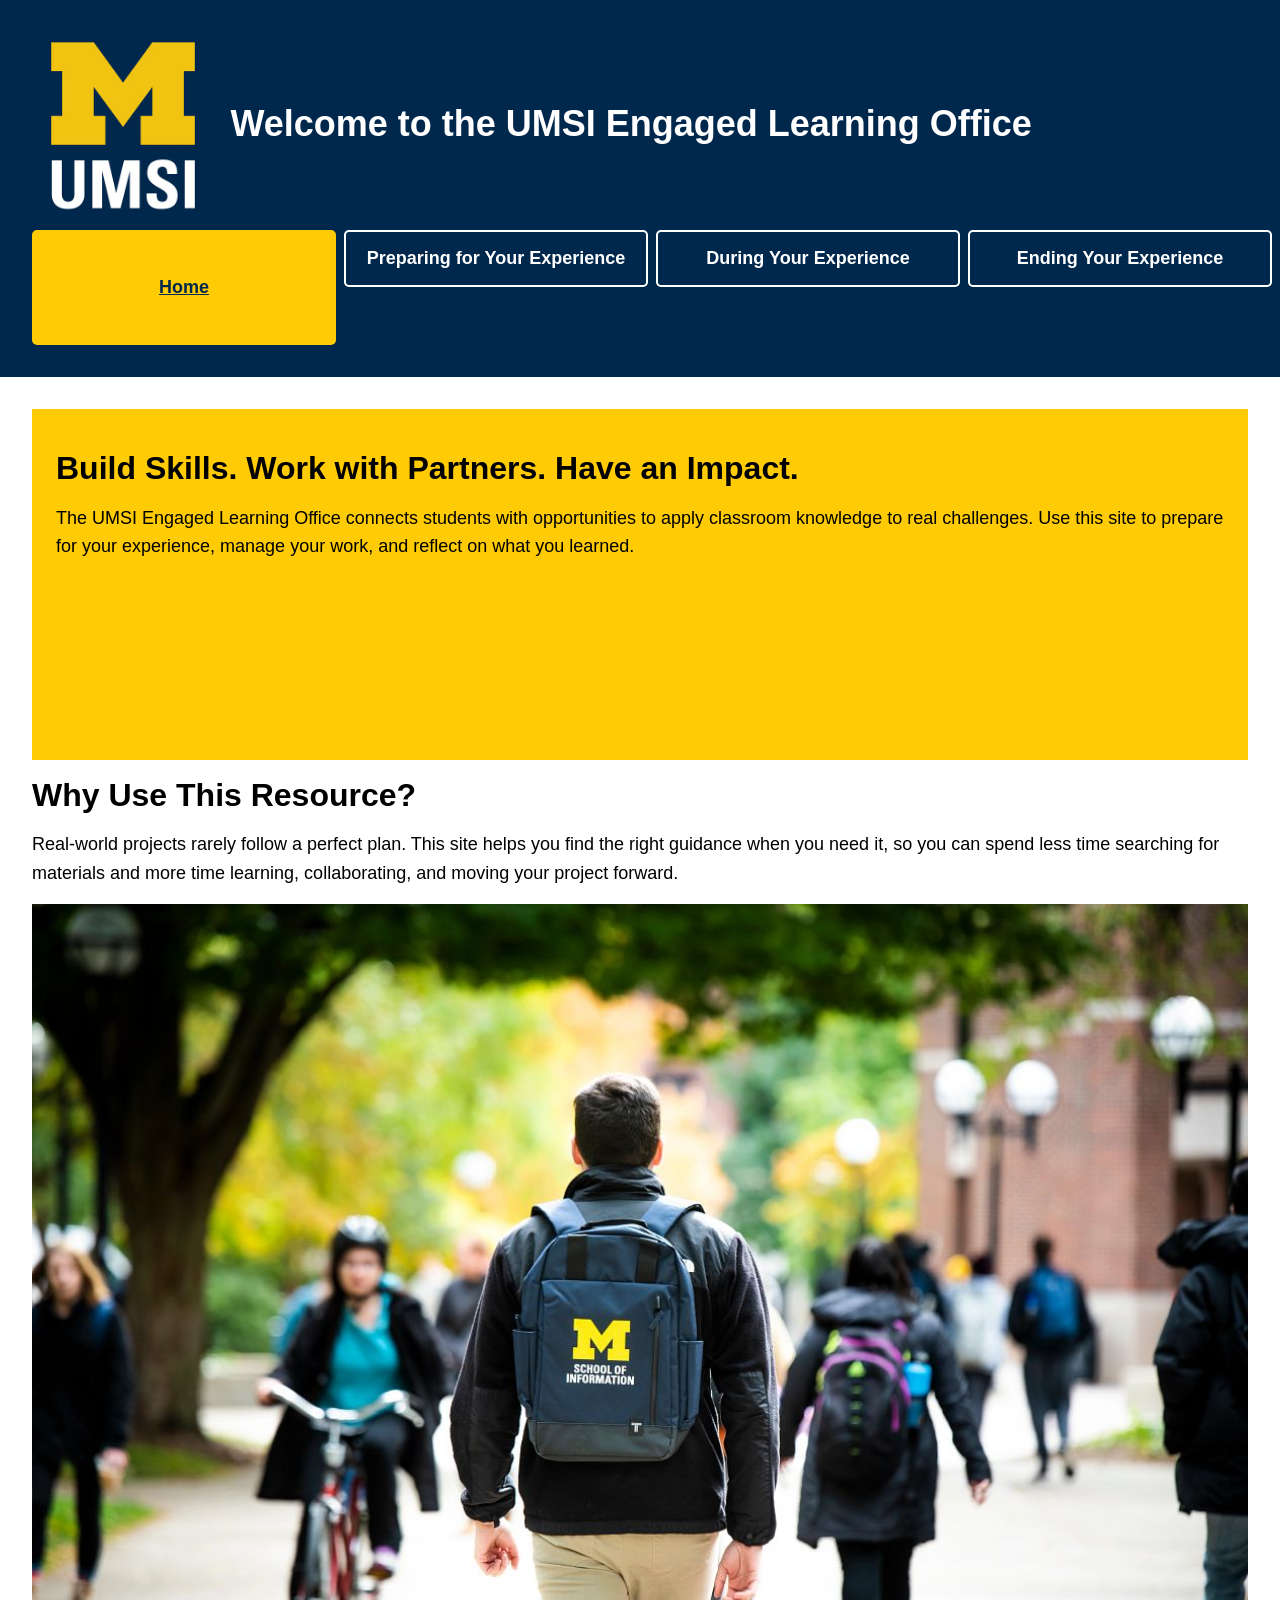
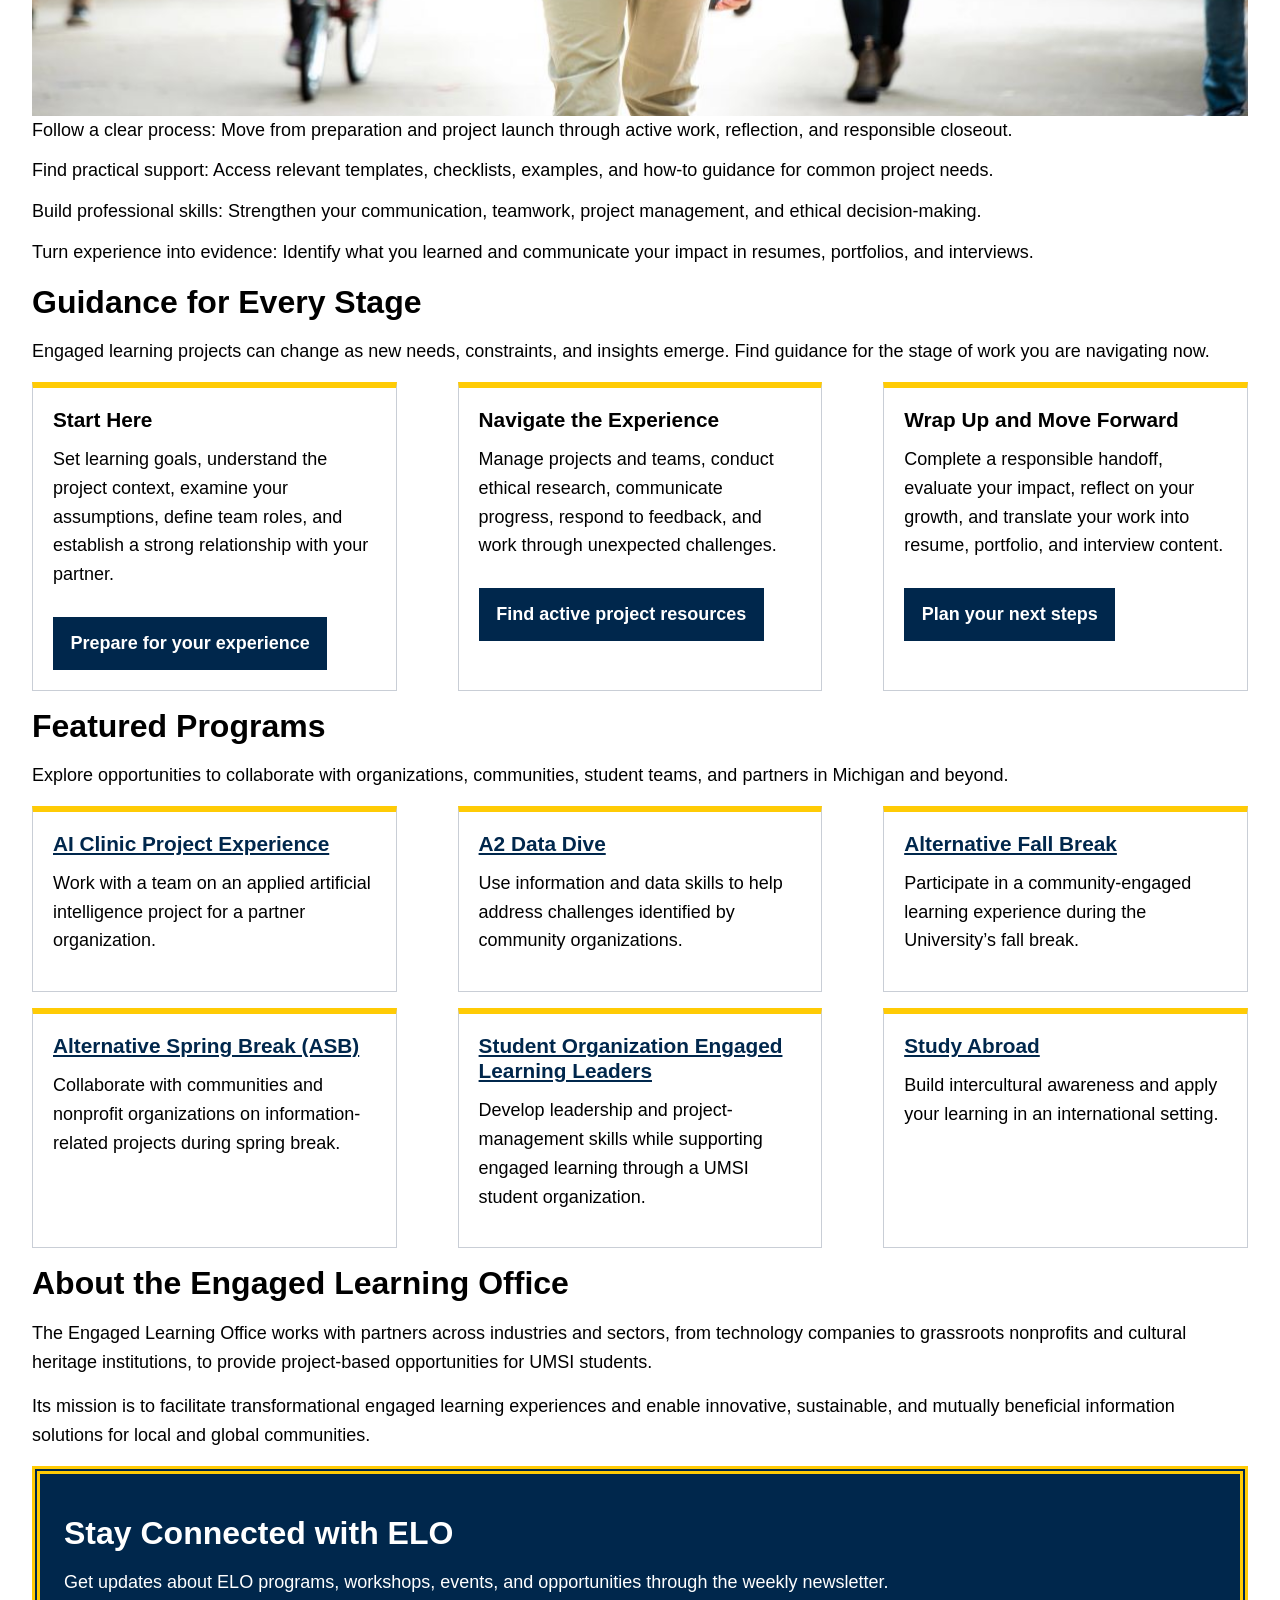
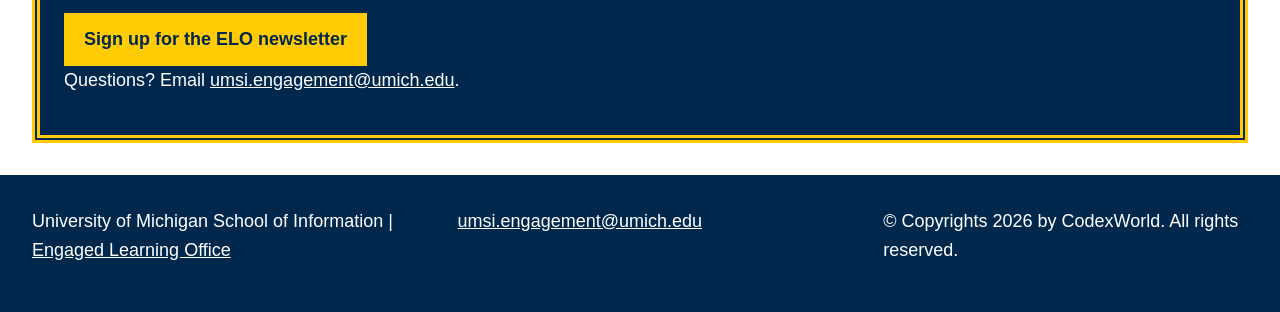
==== commit ea858bf2: "Add files via upload" ====
--- a/index.html
+++ b/index.html
@@ -38,9 +38,10 @@
 <section>
     <h2>Why Use This Resource?</h2>
 
-    <p>Real-world projects rarely follow a perfect plan. This site helps you find the right guidance when you need it, so you can spend less time searching for materials and more time learning, collaborating, and moving your project forward.
-    </p>
-        <img src="images/UMSI_CampusFall_UMSIBackpack_02.jpg" alt="A student wearing a UMSI backpack walks down a tree-lined campus path in fall.">
+    <p>Real-world projects rarely follow a perfect plan. This site helps you find the right guidance when you need it, so you can spend less time searching for materials and more time learning, collaborating, and moving your project forward.</p>
+    <div class="zoom">
+    <img src="images/UMSI_CampusFall_UMSIBackpack_02.jpg" alt="A student wearing a UMSI backpack walks down a tree-lined campus path in fall.">
+    </div>
     <ul>
         <li><strong>Follow a clear process:</strong> Move from preparation and project launch through active work, reflection, and responsible closeout.</li>
         <li><strong>Find practical support:</strong> Access relevant templates, checklists, examples, and how-to guidance for common project needs.</li>
--- a/css/style.css
+++ b/css/style.css
@@ -341,6 +341,21 @@
     color: #00274C;
     background: #FFCB05;
   }
+
+  .zoom{
+    overflow: hidden; 
+  }
+  .zoom img{
+    display: block;
+    width: 100%;
+    transform-origin: 45% 60%;
+    transition: transform 0.5s ease;
+  }
+
+  .zoom:hover img{
+    transform: scale(2.5); 
+  }
+
 }
 
 
